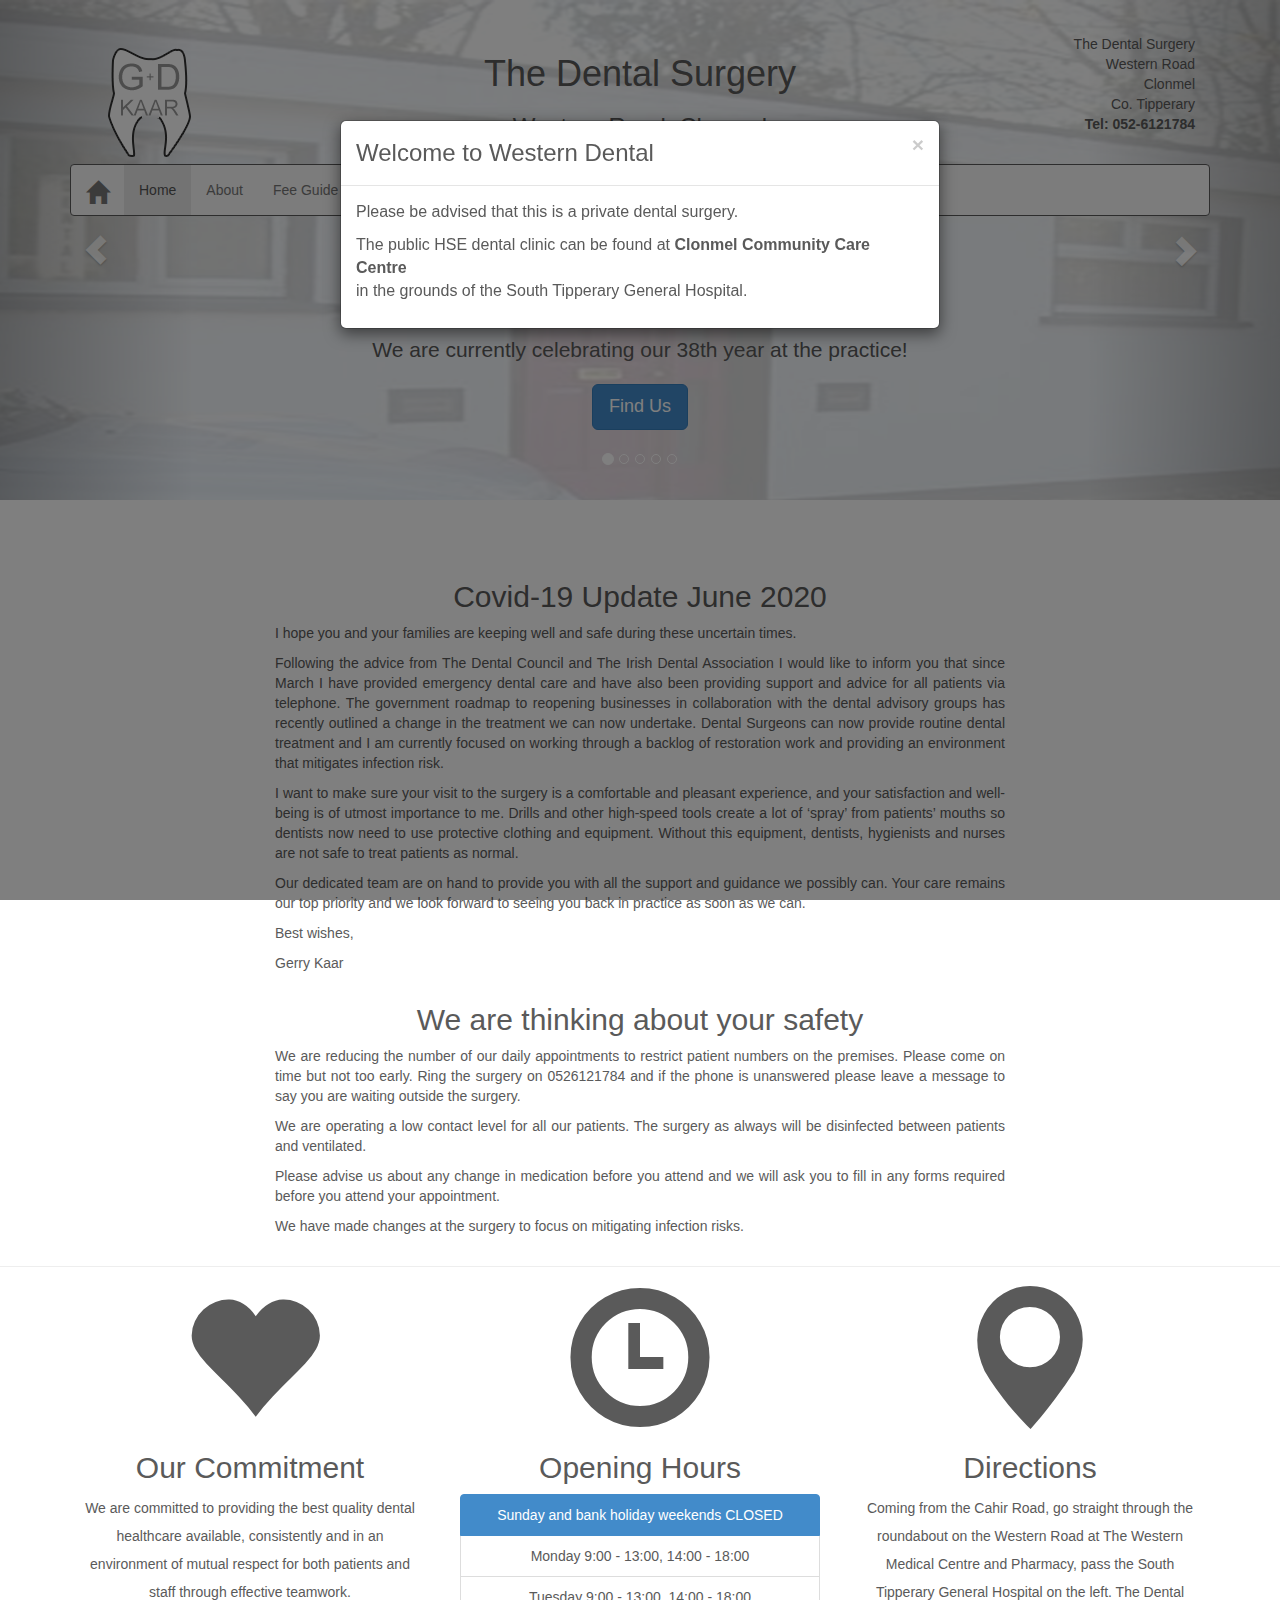
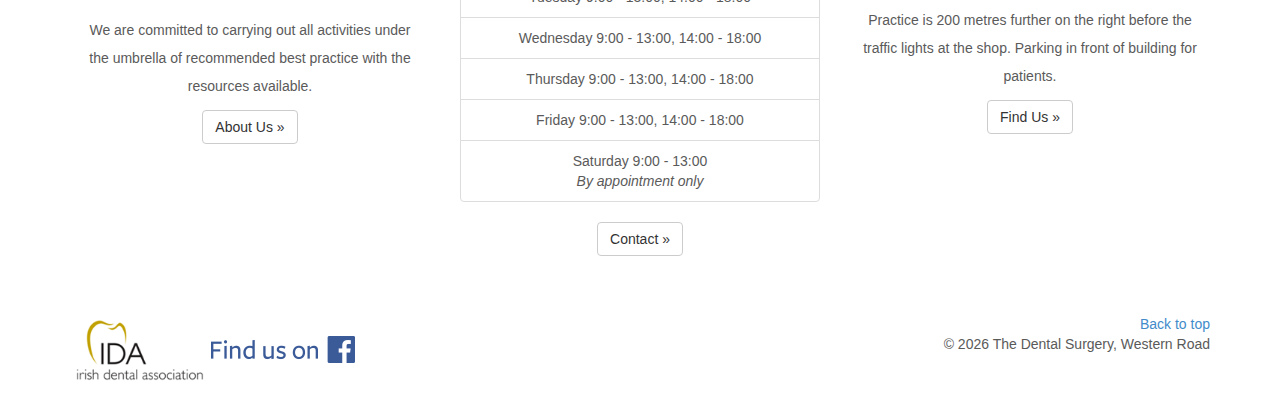
==== index.html @ f0abaebe "Update banner on home page" ====
﻿<!DOCTYPE html>
<html lang="en">
<head>
    <meta charset="utf-8">
    <meta http-equiv="X-UA-Compatible" content="IE=edge">
    <meta name="viewport" content="width=device-width, initial-scale=1">
    <meta name="description" content="Dental Care, Clonmel, Co. Tipperary, specialise in a wide range of dental treatment including implants, teeth bleaching, crown / bridge &amp; venner work.">
    <meta name="author" content="The Dental Surgery">
    <title>Gerry Kaar - Dental Surgeon and Associates | Home</title>
    <link rel="icon" type="image/favicon" href="images/favicon.ico" />
    <!-- Bootstrap core CSS -->
    <link href="css/bootstrap.min.css" rel="stylesheet">
    <!-- HTML5 shim and Respond.js IE8 support of HTML5 elements and media queries -->
    <!--[if lt IE 9]>
      <script src="https://oss.maxcdn.com/html5shiv/3.7.2/html5shiv.min.js"></script>
      <script src="https://oss.maxcdn.com/respond/1.4.2/respond.min.js"></script>
    <![endif]-->
    <!-- Custom styles for this template -->
    <link href="css/carousel-base.css" rel="stylesheet">
    <link href="css/dentistkaarstyle.css" rel="stylesheet">
</head>
<body>
    <div class="navbar-wrapper">
        <div class="container header">
            <div class="row">
                <div id="header-logo" class="col-md-3">
                    <img src="images/logo.png" />
                </div>
                <div id="header-title" class="col-md-6 text-center">
                    <h1>The Dental Surgery</h1>
                    <h3>Western Road, Clonmel</h3>
                </div>
                <div id="header-address" class="col-md-3 text-right">
                    The Dental Surgery<br />
                    Western Road<br />
                    Clonmel<br />
                    Co. Tipperary<br />
                    <b>Tel: 052-6121784</b>
                </div>
            </div>
            <div class="navbar navbar-default" role="navigation">
                <div id="index-nav" class="container">
                    <div class="navbar-header">
                        <button type="button" class="navbar-toggle" data-toggle="collapse" data-target=".navbar-collapse">
                            <span class="sr-only">Toggle navigation</span>
                            <span class="icon-bar"></span>
                            <span class="icon-bar"></span>
                            <span class="icon-bar"></span>
                        </button>
                        <a class="navbar-brand" href="#"><span class="glyphicon glyphicon-home home-icon"></span></a>
                    </div>
                    <div class="navbar-collapse collapse">
                        <ul class="nav navbar-nav">
                            <li class="active"><a href="index.html">Home</a></li>
                            <li><a href="about.html">About</a></li>
                            <li><a href="feeguide.html">Fee Guide</a></li>
                            <li><a href="privatefees.html">Private Fees</a></li>
                            <li><a href="gms.html">GMS Medical Cards</a></li>
                            <li><a href="findus.html">How To Find Us</a></li>
                            <li><a href="contact.html">Contact</a></li>
                            <li><a href="faq.html">F.A.Q.</a></li>
                        </ul>
                    </div>
                </div>
            </div>
        </div>
    </div>
    <div id="myCarousel" class="carousel slide" data-ride="carousel">
        <!-- Indicators -->
        <ol class="carousel-indicators">
            <li data-target="#myCarousel" data-slide-to="0" class="active"></li>
            <li data-target="#myCarousel" data-slide-to="1"></li>
            <li data-target="#myCarousel" data-slide-to="2"></li>
            <li data-target="#myCarousel" data-slide-to="3"></li>
            <li data-target="#myCarousel" data-slide-to="4"></li>
        </ol>
        <div class="carousel-inner">
            <div class="item active">
                <img src="images/practice.png" alt="Dental Pracice">
                <div class="container">
                    <div class="carousel-caption">
                        <h1>Welcome to the Dental Surgery</h1>
                        <p>We are currently celebrating our <span id="celebrating">28th</span> year at the practice!</p>
                        <p><a class="btn btn-lg btn-primary" href="findus.html" role="button">Find Us</a></p>
                    </div>
                </div>
            </div>
            <div class="item">
                <img src="images/practice.png" alt="Dental Pracice">
                <div class="container">
                    <div class="carousel-caption">
                        <h1>We are delighted to welcome<br />Dr. Connor Slattery to the surgery</h1>
                        <br />
                        <p><a class="btn btn-lg btn-primary" href="about.html" role="button">Find Out More</a></p>
                    </div>
                </div>
            </div>            
            <div class="item">
                <img src="images/practice.png" alt="Dental Pracice">
                <div class="container">
                    <div class="carousel-caption">
                        <img src="images/ida-logo-2017.png" width="150" height="150" title="Irish Dental Association Member" />
                        <br /><br />
                        <p>Irish Dental Association Member</p>                        
                    </div>                    
                </div>
            </div>
            <div class="item">
                <img src="images/practice.png" alt="Dental Pracice">
                <div class="container">
                    <div class="carousel-caption">
                        <h1>Mouth Cancer Awareness Day</h1>
                        <p>We are participating in the Mouth Cancer Awareness Day in September.</p>
                        <p><a class="btn btn-lg btn-primary" href="oralcancerawareness.html" role="button">Find Out More</a></p>
                    </div>
                </div>
            </div>            
            <div class="item">
                <img src="images/practice.png" alt="Dental Pracice">
                <div class="container">
                    <div class="carousel-caption">                        
                        <h1>New! Clinical Denture Service</h1>
                        <p>Our new clinical dental technician is available for all your denture needs every<br />Friday from 10am - 1pm</p>
                        <br /><br />
                    </div>
                </div>
            </div>
        </div>
        <a class="left carousel-control" href="#myCarousel" role="button" data-slide="prev"><span class="glyphicon glyphicon-chevron-left"></span></a>
        <a class="right carousel-control" href="#myCarousel" role="button" data-slide="next"><span class="glyphicon glyphicon-chevron-right"></span></a>
    </div><!-- /.carousel -->
    <div class="container">
        <div class="col-lg-8 col-lg-offset-2 text-justify">
            <h2 class="text-center">Covid-19 Update June 2020</h2>
            <p>I hope you and your families are keeping well and safe during these uncertain times.</p>
            <p>Following the advice from The Dental Council and The Irish Dental Association I
                would like to inform you that since March I have provided emergency dental
                care and have also been providing support and advice for all patients via
                telephone. The government roadmap to reopening businesses in collaboration
                with the dental advisory groups has recently outlined a change in the
                treatment we can now undertake. Dental Surgeons can now provide routine
                dental treatment and I am currently focused on working through a backlog of
                restoration work and providing an environment that mitigates infection risk.</p>
            <p>I want to make sure your visit to the surgery is a comfortable and pleasant
                experience, and your satisfaction and well-being is of utmost importance to
                me. Drills and other high-speed tools create a lot of ‘spray’ from patients’
                mouths so dentists now need to use protective clothing and equipment.
                Without this equipment, dentists, hygienists and nurses are not safe to treat
                patients as normal.</p>
            <p>Our dedicated team are on hand to provide you with all the support and
                guidance we possibly can. Your care remains our top priority and we look
                forward to seeing you back in practice as soon as we can.</p>
            <p>Best wishes,</p>
            <p>Gerry Kaar</p>
        </div>
        <div class="col-lg-8 col-lg-offset-2 text-justify">
            <h2 class="text-center">We are thinking about your safety</h2>
            <p>We are reducing the number of our daily appointments to restrict patient
                numbers on the premises. Please come on time but not too early. Ring the
                surgery on 0526121784 and if the phone is unanswered please leave a
                message to say you are waiting outside the surgery.</p>
            <p>We are operating a low contact level for all our patients. The surgery as always
                will be disinfected between patients and ventilated.</p>
            <p>Please advise us about any change in medication before you attend and we will
                ask you to fill in any forms required before you attend your appointment.</p>
            <p>We have made changes at the surgery to focus on mitigating infection risks.</p>
        </div>
    </div>
    <hr />
    <div class="container marketing">
        <div class="row">
            <div class="col-lg-4">
                <span style="font-size: 10em" class="glyphicon glyphicon-heart"></span>
                <h2>Our Commitment</h2>
                <p class="sub-heading-text">We are committed to providing the best quality dental healthcare available, consistently and in an environment of mutual respect for both patients and staff through effective teamwork.</p>
                <p class="sub-heading-text">We are committed to carrying out all activities under the umbrella of recommended best practice with the resources available.</p>
                <p><a class="btn btn-default" href="about.html" role="button">About Us &raquo;</a></p>
            </div>
            <div class="col-lg-4">
                <span style="font-size: 10em" class="glyphicon glyphicon-time"></span>
                <h2>Opening Hours</h2>
                <ul class="list-group" id="OpeningDays">
                    <li class="list-group-item"><span class="opening-day">Sunday and bank holiday weekends</span> CLOSED</li>
                    <li class="list-group-item"><span class="opening-day">Monday</span> 9:00 - 13:00, 14:00 - 18:00</li>
                    <li class="list-group-item"><span class="opening-day">Tuesday</span> 9:00 - 13:00, 14:00 - 18:00</li>
                    <li class="list-group-item"><span class="opening-day">Wednesday</span> 9:00 - 13:00, 14:00 - 18:00</li>
                    <li class="list-group-item"><span class="opening-day">Thursday</span> 9:00 - 13:00, 14:00 - 18:00</li>
                    <li class="list-group-item"><span class="opening-day">Friday</span> 9:00 - 13:00, 14:00 - 18:00</li>
                    <li class="list-group-item"><span class="opening-day">Saturday</span> 9:00 - 13:00<br /><i>By appointment only</i></li>
                </ul>
                <p><a class="btn btn-default" href="contact.html" role="button">Contact &raquo;</a></p>
            </div>
            <div class="col-lg-4">
                <span style="font-size: 10em" class="glyphicon glyphicon-map-marker"></span>
                <h2>Directions</h2>
                <p class="sub-heading-text">Coming from the Cahir Road, go straight through the roundabout on the Western Road at The Western Medical Centre and Pharmacy, pass the South Tipperary General Hospital on the left. The Dental Practice is 200 metres further on the right before the traffic lights at the shop. Parking in front of building for patients.</p>
                <p><a class="btn btn-default" href="findus.html" role="button">Find Us &raquo;</a></p>
            </div>
        </div>
        <footer>
            <p class="pull-right text-right">
                <a href="#">Back to top</a>
                <br />
                &copy; <span class="this-year">2014</span> The Dental Surgery, Western Road
            </p>
            <a href="http://www.dentist.ie" title="Irish Dental Association" target="_blank">
                <img src="images/ida-logo.png" width="137" height="70" title="IDA logo" />
            </a>
            <a href="https://facebook.com/169884199694878" title="Find us on Facebook" target="_blank">
                <img src="images/FB-FindUsonFacebook-online-144.png" width="144" height="27" title="Find us on Facebook" />
            </a>
        </footer>
    </div>
    <!-- Modal -->
    <div class="modal fade" id="NotificationModal" tabindex="-1" role="dialog">
        <div class="modal-dialog" role="document">
            <div class="modal-content">
                <div class="modal-header">
                <button type="button" class="close" data-dismiss="modal" aria-label="Close"><span aria-hidden="true">&times;</span></button>
                <h3 class="modal-title">Welcome to Western Dental</h3>
                </div>
                <div class="modal-body">
                    <p>Please be advised that this is a private dental surgery.</p>
                    <p>The public HSE dental clinic can be found at <strong>Clonmel Community Care Centre</strong><br />in the grounds of the South Tipperary General Hospital.</p>
                </div>
            </div>
        </div>
    </div>
    <script src="https://ajax.googleapis.com/ajax/libs/jquery/1.11.1/jquery.min.js"></script>
    <script src="js/bootstrap.min.js"></script>
    <script src="js/cookie.js"></script>
    <script type="text/javascript">
        $(function () {
            //highlight today in opening hours
            var day = new Date().getDay() + 1;
            $("#OpeningDays li:nth-child(" + day + ")").addClass("active");

            var openingYear = 1988;
            var yearsOpen = new Date().getFullYear() - openingYear;
            var celebrating = yearsOpen.toString().split("");
            var suffix = "";

            switch (celebrating[1]) {
                case "1":
                    suffix = "st";
                    break;
                case "2":
                    suffix = "nd";
                    break;
                case "3":
                    suffix = "rd";
                    break;
                default:
                    suffix = "th";
            }

            $("#celebrating").html(yearsOpen + suffix);
            $(".this-year").html(new Date().getFullYear());

            // show the notification pop-up if this is the first time on the website.
            if(typeof Cookies.get('notification') == 'undefined') {
                $("#NotificationModal").modal();                
                Cookies.set('notification', 1, { expires: 365 });
            }            
        });
    </script>
    <script type="text/javascript">
        (function (i, s, o, g, r, a, m) {
            i['GoogleAnalyticsObject'] = r; i[r] = i[r] || function () {
                (i[r].q = i[r].q || []).push(arguments)
            }, i[r].l = 1 * new Date(); a = s.createElement(o),
            m = s.getElementsByTagName(o)[0]; a.async = 1; a.src = g; m.parentNode.insertBefore(a, m)
        })(window, document, 'script', '//www.google-analytics.com/analytics.js', 'ga');

        ga('create', 'UA-18019923-1', 'auto');
        ga('send', 'pageview');
    </script>
</body>
</html>
---- css/carousel-base.css ----
/* GLOBAL STYLES
-------------------------------------------------- */
/* Padding below the footer and lighter body text */

body {
  padding-bottom: 40px;
  color: #5a5a5a;
}

/* CUSTOMIZE THE NAVBAR
-------------------------------------------------- */

/* Special class on .container surrounding .navbar, used for positioning it into place. */
.navbar-wrapper {
  position: absolute;
  top: 0;
  right: 0;
  left: 0;
  z-index: 20;
}

/* Flip around the padding for proper display in narrow viewports */
.navbar-wrapper > .container {
  padding-right: 0;
  padding-left: 0;
}
.navbar-wrapper .navbar {
  padding-right: 15px;
  padding-left: 15px;
}
.navbar-wrapper .navbar .container {
  width: auto;
}

/* CUSTOMIZE THE CAROUSEL
-------------------------------------------------- */

/* Carousel base class */
.carousel {
  height: 500px;
  margin-bottom: 60px;
}
/* Since positioning the image, we need to help out the caption */
.carousel-caption {
  z-index: 10;
}

/* Declare heights because of positioning of img element */
.carousel .item {
  height: 500px;
  background-color: #fafafa;
}
.carousel-inner > .item > img {
  position: absolute;
  top: 0;
  left: 0;
  min-width: 100%;
  height: 500px;
}

/* MARKETING CONTENT
-------------------------------------------------- */

/* Center align the text within the three columns below the carousel */
.marketing .col-lg-4 {
  margin-bottom: 20px;
  text-align: center;
}
.marketing h2 {
  font-weight: normal;
}
.marketing .col-lg-4 p {
  margin-right: 10px;
  margin-left: 10px;
}

/* Featurettes
------------------------- */

.featurette-divider {
  margin: 80px 0; /* Space out the Bootstrap <hr> more */
}

/* Thin out the marketing headings */
.featurette-heading {
  font-weight: 300;
  line-height: 1;
  letter-spacing: -1px;
}

/* RESPONSIVE CSS
-------------------------------------------------- */

@media (min-width: 768px) {

  /* Navbar positioning foo */
  .navbar-wrapper {
    margin-top: 20px;
  }
  .navbar-wrapper .container {
    padding-right: 15px;
    padding-left: 15px;
  }
  .navbar-wrapper .navbar {
    padding-right: 0;
    padding-left: 0;
  }

  /* The navbar becomes detached from the top, so we round the corners */
  .navbar-wrapper .navbar {
    border-radius: 4px;
  }

  /* Bump up size of carousel content */
  .carousel-caption p {
    margin-bottom: 20px;
    font-size: 21px;
    line-height: 1.4;
  }

  .featurette-heading {
    font-size: 50px;
  }
}

@media (min-width: 992px) {
  .featurette-heading {
    margin-top: 120px;
  }
}
---- css/dentistkaarstyle.css ----
.navbar {
	border-color: #5a5a5a !important;
}

.container.header {
	margin-top: 1em;
}

.home-icon {
	font-size: 1.3em;
	padding-bottom: 0.5em;
}

.carousel-caption {
	color: #5a5a5a;
	text-shadow: none;
}

.nav a:hover {
	background-color: #428bca !important;
	color: #ffffff !important;
	border-color: #357ebd !important;
}

.sub-heading-text {
	line-height: 2em;
}

.opening-day {
	font-weight: normal;
}

h1.main-heading {
	border-bottom: 1px solid #428bca;
}

.main-container {
	min-height: 580px;
}

footer {
	margin-top: 2em;
	margin-bottom: -2em;
}

.table-striped > tbody > tr:nth-child(odd) > td,
.table-striped > tbody > tr:nth-child(odd) > th,
.panel-default .panel-heading,
.panel-footer ,
.well {
	background-color: #e3e3e3;
}

.table-hover > tbody > tr > td:hover,
.table-hover > tbody > tr > th:hover,
.table-hover > tbody > tr:hover > td,
.table-hover > tbody > tr:hover > th{
	background-color: #cccccc;
}

span.asterisk {
	color: red;
	font-weight: bold;
}

p.address {
	font-size: 1.8em;
	line-height: 1.5em;
}

p.directions {
	font-size: 1.2em;
	line-height: 1.4em;
}

.panel-default {
	border-color: #428bca !important;
}

#NotificationModal {
	top: 10%;
}
#NotificationModal .modal-body {
	font-size: 1.6rem;
}

/* RESPONSIVE CSS
-------------------------------------------------- */
@media(max-width:767px){
	.title h1 {
		color: green !important;
	}
	
 	.container.header div{
		display: auto;
	}
	
	#header-logo img{
		display: none;
	}
	
	#header-title {
		margin: 0 auto;
	}
	
	#header-address {
		display: none;
	}
}
@media(min-width:768px){
	.title h1 {
		color: blue !important;
	}
	
	.container.header div{
		display: inline-block;
		margin: 0 auto;
	}
	
	#index-nav {
		width: 750px;
	}
	
	#header-logo img{
		display: table-cell;
		vertical-align: top;
	}
	
	.navbar-nav li a{ 
		padding-left: 8px;
		padding-right: 8px;
	}
}
@media(min-width:992px){
	.container.header div{
		display: block;
	}
	
	#header-logo img{
		display: inline-block;
	}
	
	.navbar-nav li a{ 
		padding-left: 15px;
		padding-right: 15px;
	}
	
	#index-nav {
		width: auto;
	}
}
@media(min-width:1200px){
	/*  */
}
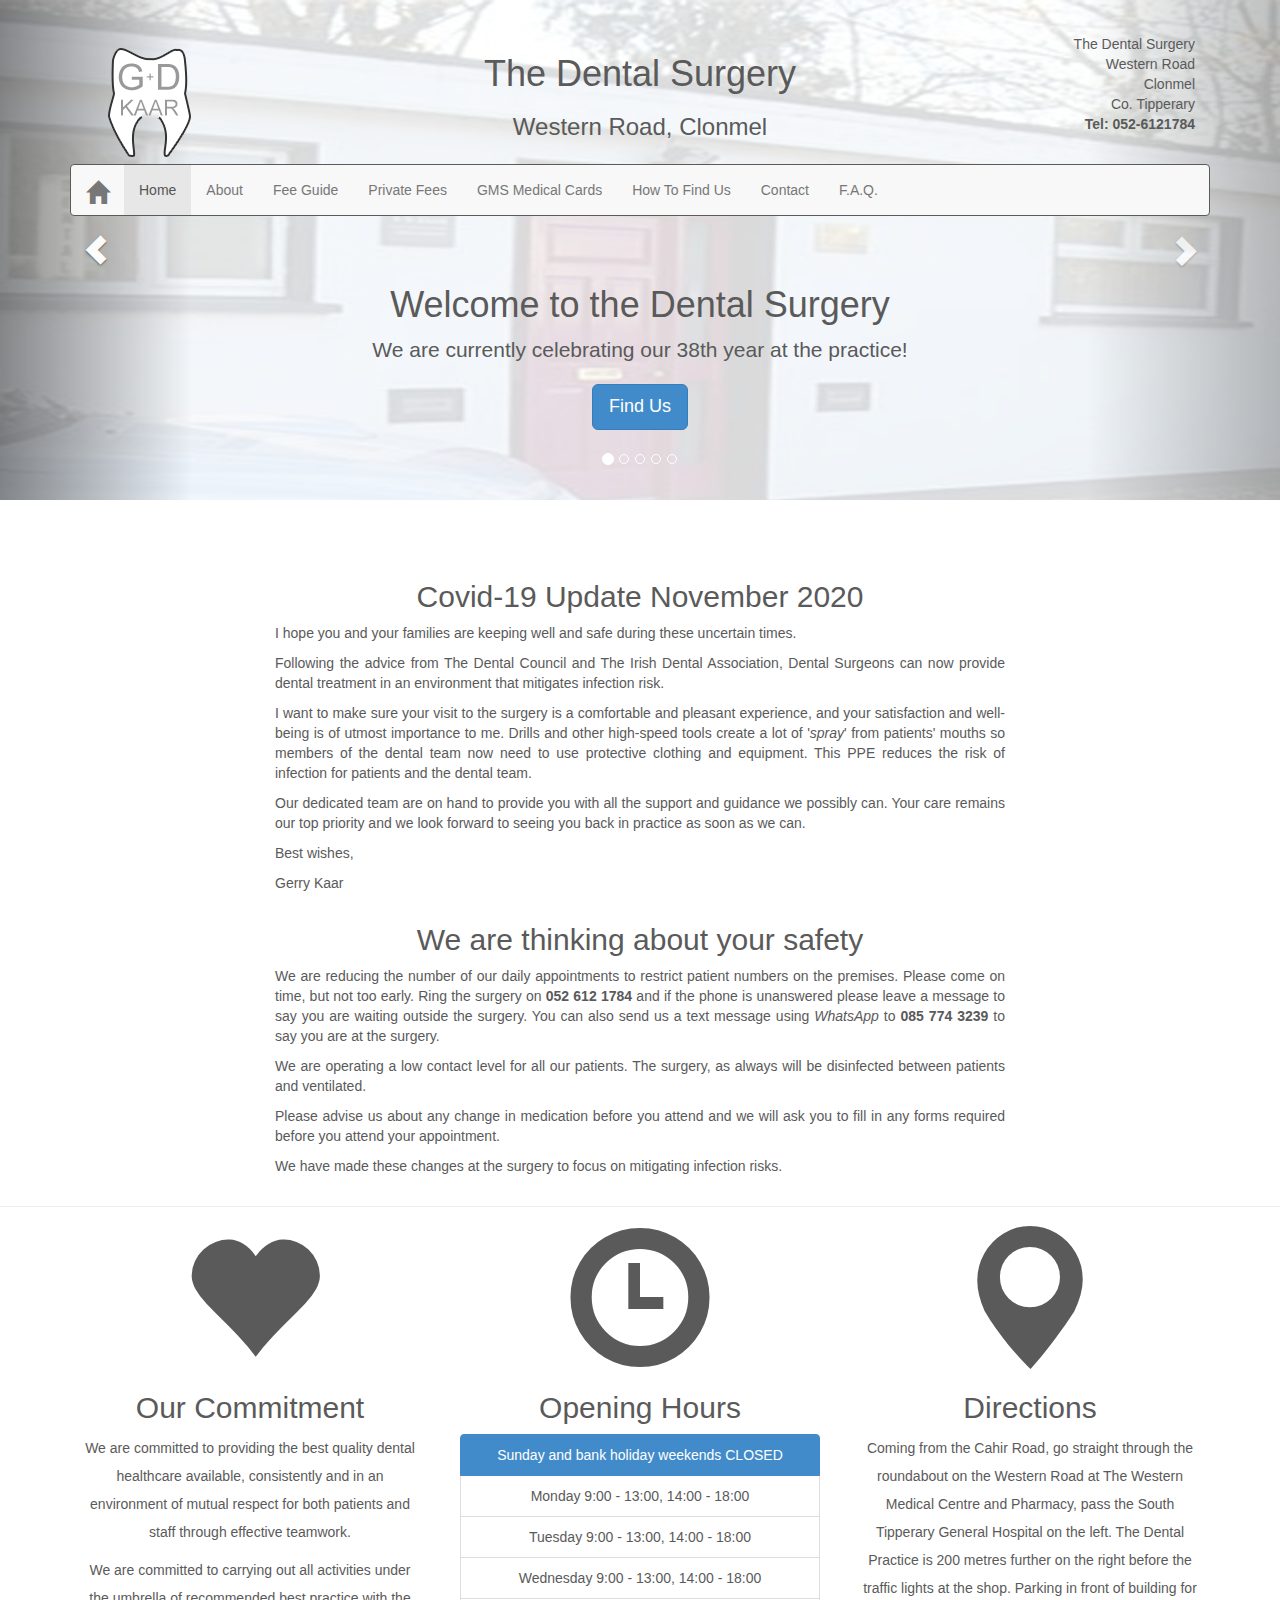
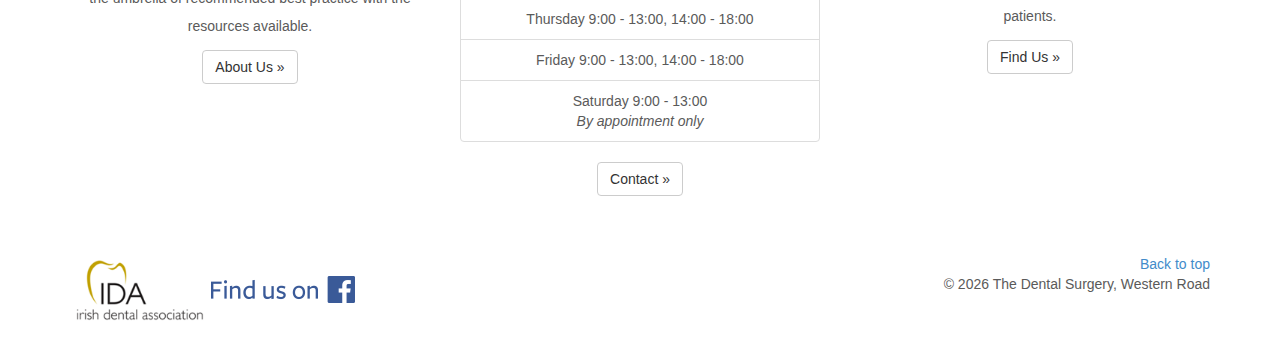
==== commit 4407a097: "Update covid guidelines" ====
--- a/index.html
+++ b/index.html
@@ -1,10 +1,12 @@
 ﻿<!DOCTYPE html>
 <html lang="en">
+
 <head>
     <meta charset="utf-8">
     <meta http-equiv="X-UA-Compatible" content="IE=edge">
     <meta name="viewport" content="width=device-width, initial-scale=1">
-    <meta name="description" content="Dental Care, Clonmel, Co. Tipperary, specialise in a wide range of dental treatment including implants, teeth bleaching, crown / bridge &amp; venner work.">
+    <meta name="description"
+        content="Dental Care, Clonmel, Co. Tipperary, specialise in a wide range of dental treatment including implants, teeth bleaching, crown / bridge &amp; venner work.">
     <meta name="author" content="The Dental Surgery">
     <title>Gerry Kaar - Dental Surgeon and Associates | Home</title>
     <link rel="icon" type="image/favicon" href="images/favicon.ico" />
@@ -19,6 +21,7 @@
     <link href="css/carousel-base.css" rel="stylesheet">
     <link href="css/dentistkaarstyle.css" rel="stylesheet">
 </head>
+
 <body>
     <div class="navbar-wrapper">
         <div class="container header">
@@ -41,7 +44,8 @@
             <div class="navbar navbar-default" role="navigation">
                 <div id="index-nav" class="container">
                     <div class="navbar-header">
-                        <button type="button" class="navbar-toggle" data-toggle="collapse" data-target=".navbar-collapse">
+                        <button type="button" class="navbar-toggle" data-toggle="collapse"
+                            data-target=".navbar-collapse">
                             <span class="sr-only">Toggle navigation</span>
                             <span class="icon-bar"></span>
                             <span class="icon-bar"></span>
@@ -94,15 +98,16 @@
                         <p><a class="btn btn-lg btn-primary" href="about.html" role="button">Find Out More</a></p>
                     </div>
                 </div>
-            </div>            
+            </div>
             <div class="item">
                 <img src="images/practice.png" alt="Dental Pracice">
                 <div class="container">
                     <div class="carousel-caption">
-                        <img src="images/ida-logo-2017.png" width="150" height="150" title="Irish Dental Association Member" />
+                        <img src="images/ida-logo-2017.png" width="150" height="150"
+                            title="Irish Dental Association Member" />
                         <br /><br />
-                        <p>Irish Dental Association Member</p>                        
-                    </div>                    
+                        <p>Irish Dental Association Member</p>
+                    </div>
                 </div>
             </div>
             <div class="item">
@@ -111,59 +116,60 @@
                     <div class="carousel-caption">
                         <h1>Mouth Cancer Awareness Day</h1>
                         <p>We are participating in the Mouth Cancer Awareness Day in September.</p>
-                        <p><a class="btn btn-lg btn-primary" href="oralcancerawareness.html" role="button">Find Out More</a></p>
-                    </div>
-                </div>
-            </div>            
+                        <p><a class="btn btn-lg btn-primary" href="oralcancerawareness.html" role="button">Find Out
+                                More</a></p>
+                    </div>
+                </div>
+            </div>
             <div class="item">
                 <img src="images/practice.png" alt="Dental Pracice">
                 <div class="container">
-                    <div class="carousel-caption">                        
+                    <div class="carousel-caption">
                         <h1>New! Clinical Denture Service</h1>
-                        <p>Our new clinical dental technician is available for all your denture needs every<br />Friday from 10am - 1pm</p>
+                        <p>Our new clinical dental technician is available for all your denture needs every<br />Friday
+                            from 10am - 1pm</p>
                         <br /><br />
                     </div>
                 </div>
             </div>
         </div>
-        <a class="left carousel-control" href="#myCarousel" role="button" data-slide="prev"><span class="glyphicon glyphicon-chevron-left"></span></a>
-        <a class="right carousel-control" href="#myCarousel" role="button" data-slide="next"><span class="glyphicon glyphicon-chevron-right"></span></a>
+        <a class="left carousel-control" href="#myCarousel" role="button" data-slide="prev"><span
+                class="glyphicon glyphicon-chevron-left"></span></a>
+        <a class="right carousel-control" href="#myCarousel" role="button" data-slide="next"><span
+                class="glyphicon glyphicon-chevron-right"></span></a>
     </div><!-- /.carousel -->
     <div class="container">
         <div class="col-lg-8 col-lg-offset-2 text-justify">
-            <h2 class="text-center">Covid-19 Update June 2020</h2>
+            <h2 class="text-center">Covid-19 Update November 2020</h2>
             <p>I hope you and your families are keeping well and safe during these uncertain times.</p>
-            <p>Following the advice from The Dental Council and The Irish Dental Association I
-                would like to inform you that since March I have provided emergency dental
-                care and have also been providing support and advice for all patients via
-                telephone. The government roadmap to reopening businesses in collaboration
-                with the dental advisory groups has recently outlined a change in the
-                treatment we can now undertake. Dental Surgeons can now provide routine
-                dental treatment and I am currently focused on working through a backlog of
-                restoration work and providing an environment that mitigates infection risk.</p>
-            <p>I want to make sure your visit to the surgery is a comfortable and pleasant
-                experience, and your satisfaction and well-being is of utmost importance to
-                me. Drills and other high-speed tools create a lot of ‘spray’ from patients’
-                mouths so dentists now need to use protective clothing and equipment.
-                Without this equipment, dentists, hygienists and nurses are not safe to treat
-                patients as normal.</p>
-            <p>Our dedicated team are on hand to provide you with all the support and
-                guidance we possibly can. Your care remains our top priority and we look
-                forward to seeing you back in practice as soon as we can.</p>
+            <p>Following the advice from The Dental Council and The Irish Dental Association, Dental Surgeons can now
+                provide dental treatment in an environment that mitigates infection risk.</p>
+            <p>I want to make sure your visit to the surgery is a comfortable and pleasant experience, and your
+                satisfaction and well-being is of utmost importance to me. Drills and other high-speed tools create a
+                lot of '<i>spray</i>' from patients' mouths so members of the dental team now need to use protective clothing
+                and equipment. This PPE reduces the risk of infection for patients and the dental team.
+            </p>
+            <p>Our dedicated team are on hand to provide you with all the support and guidance we possibly can. Your
+                care remains our top priority and we look forward to seeing you back in practice as soon as we can.
+            </p>
             <p>Best wishes,</p>
             <p>Gerry Kaar</p>
         </div>
         <div class="col-lg-8 col-lg-offset-2 text-justify">
             <h2 class="text-center">We are thinking about your safety</h2>
-            <p>We are reducing the number of our daily appointments to restrict patient
-                numbers on the premises. Please come on time but not too early. Ring the
-                surgery on 0526121784 and if the phone is unanswered please leave a
-                message to say you are waiting outside the surgery.</p>
-            <p>We are operating a low contact level for all our patients. The surgery as always
-                will be disinfected between patients and ventilated.</p>
-            <p>Please advise us about any change in medication before you attend and we will
-                ask you to fill in any forms required before you attend your appointment.</p>
-            <p>We have made changes at the surgery to focus on mitigating infection risks.</p>
+            <p>We are reducing the number of our daily appointments to restrict patient numbers on the premises. Please
+                come on time, but not too early. Ring the surgery on <b>052 612 1784</b> and if the phone is unanswered please
+                leave a message to say you are waiting outside the surgery. You can also send us a text message using <i>WhatsApp</i>
+                to <b>085 774 3239</b> to say you are at the surgery.
+            </p>
+            <p>We are operating a low contact level for all our patients. The surgery, as always will be disinfected
+                between patients and ventilated.
+            </p>
+            <p>Please advise us about any change in medication before you attend and we will ask you to fill in any
+                forms required before you attend your appointment.
+            </p>
+            <p>We have made these changes at the surgery to focus on mitigating infection risks.
+            </p>
         </div>
     </div>
     <hr />
@@ -172,28 +178,39 @@
             <div class="col-lg-4">
                 <span style="font-size: 10em" class="glyphicon glyphicon-heart"></span>
                 <h2>Our Commitment</h2>
-                <p class="sub-heading-text">We are committed to providing the best quality dental healthcare available, consistently and in an environment of mutual respect for both patients and staff through effective teamwork.</p>
-                <p class="sub-heading-text">We are committed to carrying out all activities under the umbrella of recommended best practice with the resources available.</p>
+                <p class="sub-heading-text">We are committed to providing the best quality dental healthcare available,
+                    consistently and in an environment of mutual respect for both patients and staff through effective
+                    teamwork.</p>
+                <p class="sub-heading-text">We are committed to carrying out all activities under the umbrella of
+                    recommended best practice with the resources available.</p>
                 <p><a class="btn btn-default" href="about.html" role="button">About Us &raquo;</a></p>
             </div>
             <div class="col-lg-4">
                 <span style="font-size: 10em" class="glyphicon glyphicon-time"></span>
                 <h2>Opening Hours</h2>
                 <ul class="list-group" id="OpeningDays">
-                    <li class="list-group-item"><span class="opening-day">Sunday and bank holiday weekends</span> CLOSED</li>
+                    <li class="list-group-item"><span class="opening-day">Sunday and bank holiday weekends</span> CLOSED
+                    </li>
                     <li class="list-group-item"><span class="opening-day">Monday</span> 9:00 - 13:00, 14:00 - 18:00</li>
-                    <li class="list-group-item"><span class="opening-day">Tuesday</span> 9:00 - 13:00, 14:00 - 18:00</li>
-                    <li class="list-group-item"><span class="opening-day">Wednesday</span> 9:00 - 13:00, 14:00 - 18:00</li>
-                    <li class="list-group-item"><span class="opening-day">Thursday</span> 9:00 - 13:00, 14:00 - 18:00</li>
+                    <li class="list-group-item"><span class="opening-day">Tuesday</span> 9:00 - 13:00, 14:00 - 18:00
+                    </li>
+                    <li class="list-group-item"><span class="opening-day">Wednesday</span> 9:00 - 13:00, 14:00 - 18:00
+                    </li>
+                    <li class="list-group-item"><span class="opening-day">Thursday</span> 9:00 - 13:00, 14:00 - 18:00
+                    </li>
                     <li class="list-group-item"><span class="opening-day">Friday</span> 9:00 - 13:00, 14:00 - 18:00</li>
-                    <li class="list-group-item"><span class="opening-day">Saturday</span> 9:00 - 13:00<br /><i>By appointment only</i></li>
+                    <li class="list-group-item"><span class="opening-day">Saturday</span> 9:00 - 13:00<br /><i>By
+                            appointment only</i></li>
                 </ul>
                 <p><a class="btn btn-default" href="contact.html" role="button">Contact &raquo;</a></p>
             </div>
             <div class="col-lg-4">
                 <span style="font-size: 10em" class="glyphicon glyphicon-map-marker"></span>
                 <h2>Directions</h2>
-                <p class="sub-heading-text">Coming from the Cahir Road, go straight through the roundabout on the Western Road at The Western Medical Centre and Pharmacy, pass the South Tipperary General Hospital on the left. The Dental Practice is 200 metres further on the right before the traffic lights at the shop. Parking in front of building for patients.</p>
+                <p class="sub-heading-text">Coming from the Cahir Road, go straight through the roundabout on the
+                    Western Road at The Western Medical Centre and Pharmacy, pass the South Tipperary General Hospital
+                    on the left. The Dental Practice is 200 metres further on the right before the traffic lights at the
+                    shop. Parking in front of building for patients.</p>
                 <p><a class="btn btn-default" href="findus.html" role="button">Find Us &raquo;</a></p>
             </div>
         </div>
@@ -207,7 +224,8 @@
                 <img src="images/ida-logo.png" width="137" height="70" title="IDA logo" />
             </a>
             <a href="https://facebook.com/169884199694878" title="Find us on Facebook" target="_blank">
-                <img src="images/FB-FindUsonFacebook-online-144.png" width="144" height="27" title="Find us on Facebook" />
+                <img src="images/FB-FindUsonFacebook-online-144.png" width="144" height="27"
+                    title="Find us on Facebook" />
             </a>
         </footer>
     </div>
@@ -216,12 +234,14 @@
         <div class="modal-dialog" role="document">
             <div class="modal-content">
                 <div class="modal-header">
-                <button type="button" class="close" data-dismiss="modal" aria-label="Close"><span aria-hidden="true">&times;</span></button>
-                <h3 class="modal-title">Welcome to Western Dental</h3>
+                    <button type="button" class="close" data-dismiss="modal" aria-label="Close"><span
+                            aria-hidden="true">&times;</span></button>
+                    <h3 class="modal-title">Welcome to Western Dental</h3>
                 </div>
                 <div class="modal-body">
                     <p>Please be advised that this is a private dental surgery.</p>
-                    <p>The public HSE dental clinic can be found at <strong>Clonmel Community Care Centre</strong><br />in the grounds of the South Tipperary General Hospital.</p>
+                    <p>The public HSE dental clinic can be found at <strong>Clonmel Community Care
+                            Centre</strong><br />in the grounds of the South Tipperary General Hospital.</p>
                 </div>
             </div>
         </div>
@@ -258,10 +278,10 @@
             $(".this-year").html(new Date().getFullYear());
 
             // show the notification pop-up if this is the first time on the website.
-            if(typeof Cookies.get('notification') == 'undefined') {
-                $("#NotificationModal").modal();                
+            if (typeof Cookies.get('notification') == 'undefined') {
+                $("#NotificationModal").modal();
                 Cookies.set('notification', 1, { expires: 365 });
-            }            
+            }
         });
     </script>
     <script type="text/javascript">
@@ -269,11 +289,12 @@
             i['GoogleAnalyticsObject'] = r; i[r] = i[r] || function () {
                 (i[r].q = i[r].q || []).push(arguments)
             }, i[r].l = 1 * new Date(); a = s.createElement(o),
-            m = s.getElementsByTagName(o)[0]; a.async = 1; a.src = g; m.parentNode.insertBefore(a, m)
+                m = s.getElementsByTagName(o)[0]; a.async = 1; a.src = g; m.parentNode.insertBefore(a, m)
         })(window, document, 'script', '//www.google-analytics.com/analytics.js', 'ga');
 
         ga('create', 'UA-18019923-1', 'auto');
         ga('send', 'pageview');
     </script>
 </body>
+
 </html>
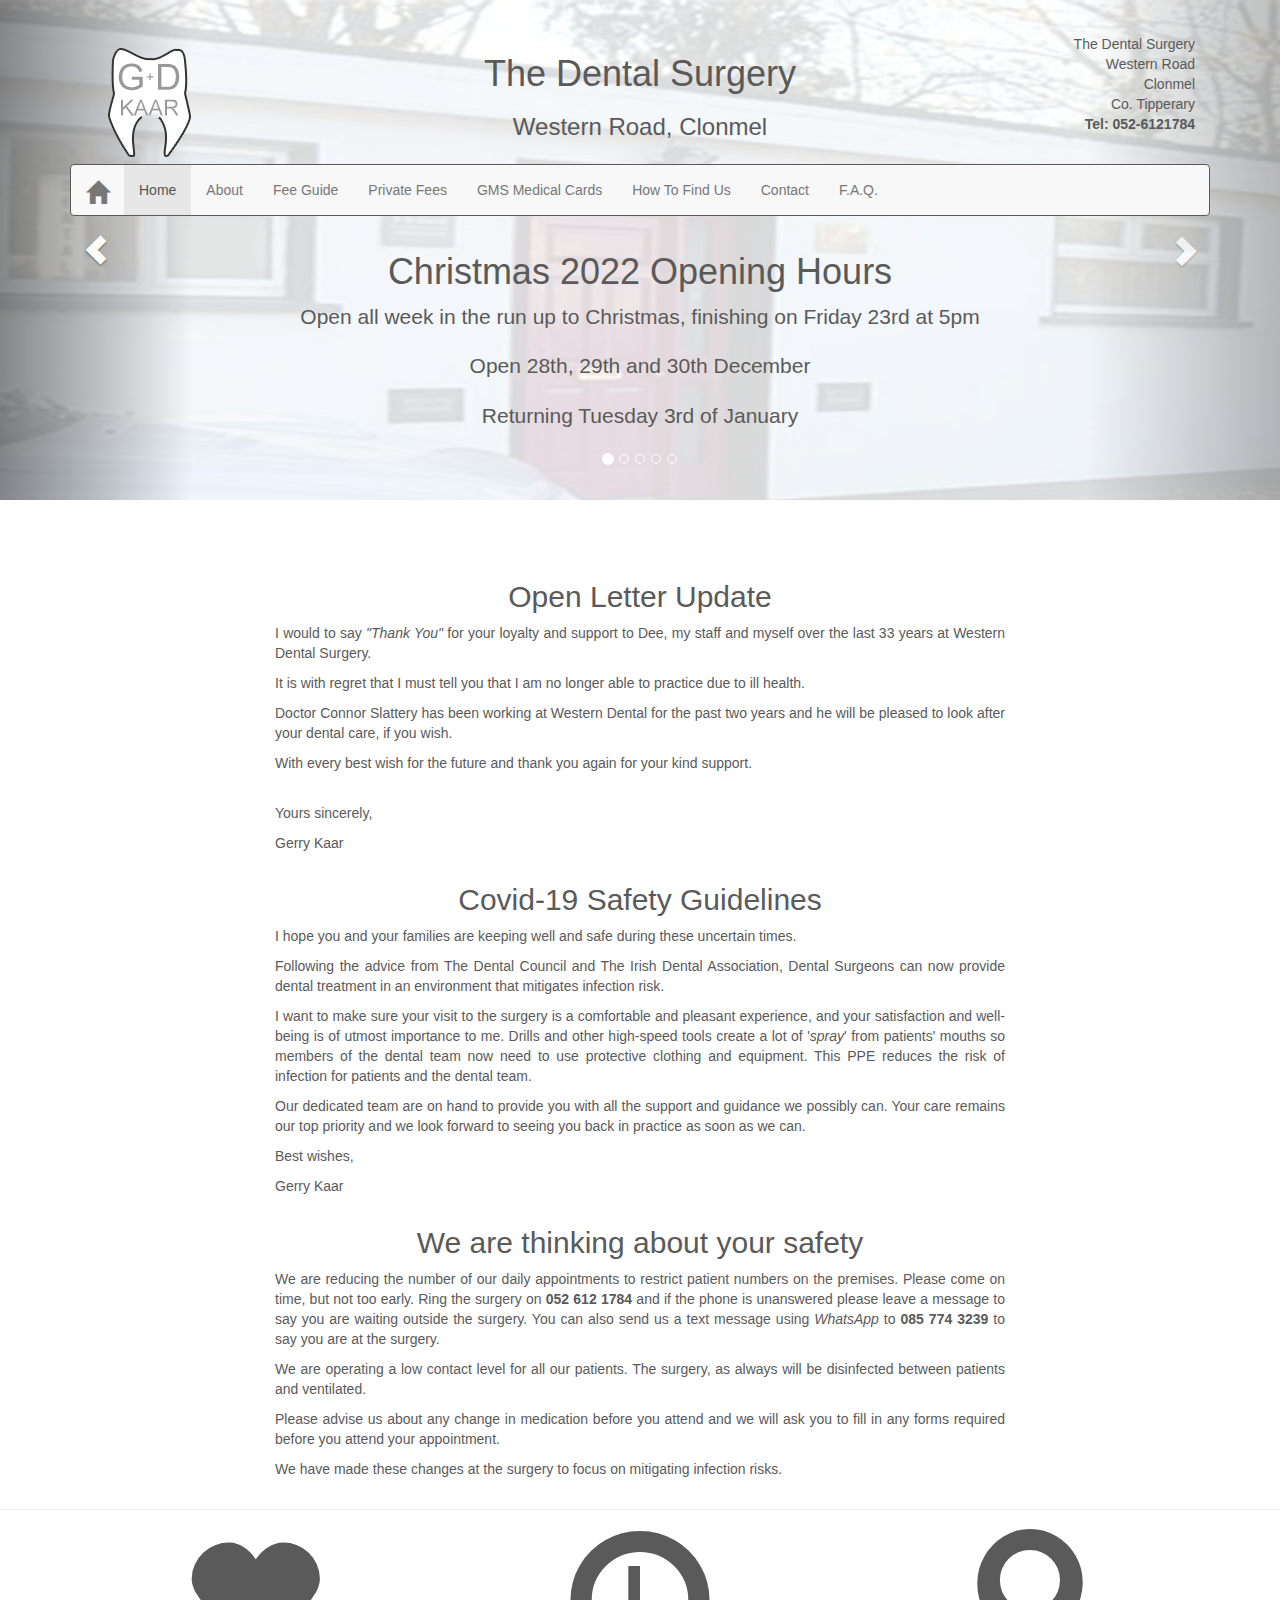
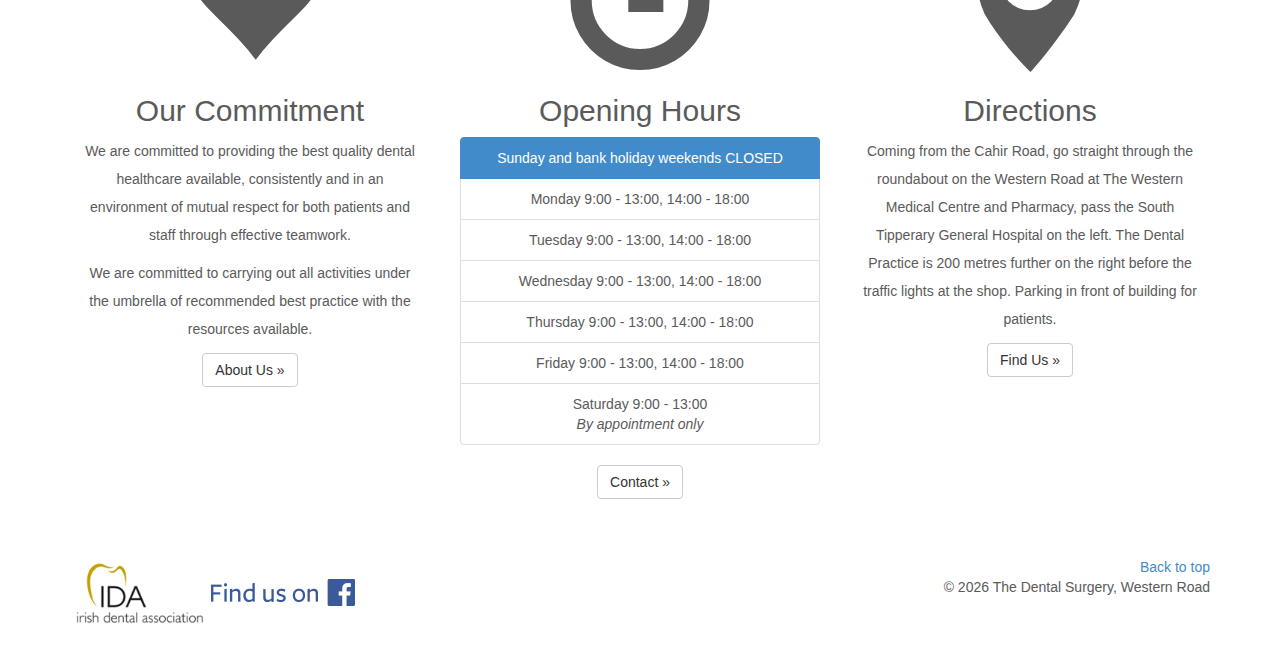
==== commit 1ab57e4a: "Christmas 2022 update" ====
--- a/index.html
+++ b/index.html
@@ -83,6 +83,17 @@
                 <img src="images/practice.png" alt="Dental Pracice">
                 <div class="container">
                     <div class="carousel-caption">
+                        <h1>Christmas 2022 Opening Hours</h1>
+                        <p>Open all week in the run up to Christmas, finishing on Friday 23rd at 5pm</p>
+                        <p>Open 28th, 29th and 30th December</p>
+                        <p>Returning Tuesday 3rd of January</p>
+                    </div>
+                </div>
+            </div>
+            <div class="item">
+                <img src="images/practice.png" alt="Dental Pracice">
+                <div class="container">
+                    <div class="carousel-caption">
                         <h1>Welcome to the Dental Surgery</h1>
                         <p>We are currently celebrating our <span id="celebrating">28th</span> year at the practice!</p>
                         <p><a class="btn btn-lg btn-primary" href="findus.html" role="button">Find Us</a></p>
@@ -118,17 +129,6 @@
                         <p>We are participating in the Mouth Cancer Awareness Day in September.</p>
                         <p><a class="btn btn-lg btn-primary" href="oralcancerawareness.html" role="button">Find Out
                                 More</a></p>
-                    </div>
-                </div>
-            </div>
-            <div class="item">
-                <img src="images/practice.png" alt="Dental Pracice">
-                <div class="container">
-                    <div class="carousel-caption">
-                        <h1>New! Clinical Denture Service</h1>
-                        <p>Our new clinical dental technician is available for all your denture needs every<br />Friday
-                            from 10am - 1pm</p>
-                        <br /><br />
                     </div>
                 </div>
             </div>
@@ -140,7 +140,17 @@
     </div><!-- /.carousel -->
     <div class="container">
         <div class="col-lg-8 col-lg-offset-2 text-justify">
-            <h2 class="text-center">Covid-19 Update November 2020</h2>
+            <h2 class="text-center">Open Letter Update</h2>
+            <p>I would to say <i>"Thank You"</i> for your loyalty and support to Dee, my staff and myself over the last 33 years at Western Dental Surgery.</p>
+            <p>It is with regret that I must tell you that I am no longer able to practice due to ill health.</p>
+            <p>Doctor Connor Slattery has been working at Western Dental for the past two years and he will be pleased to look after your dental care, if you wish.</p>
+            <p>With every best wish for the future and thank you again for your kind support.</p>
+            <br />
+            <p>Yours sincerely,</p>
+            <p>Gerry Kaar</p>
+        </div>
+        <div class="col-lg-8 col-lg-offset-2 text-justify">
+            <h2 class="text-center">Covid-19 Safety Guidelines</h2>
             <p>I hope you and your families are keeping well and safe during these uncertain times.</p>
             <p>Following the advice from The Dental Council and The Irish Dental Association, Dental Surgeons can now
                 provide dental treatment in an environment that mitigates infection risk.</p>
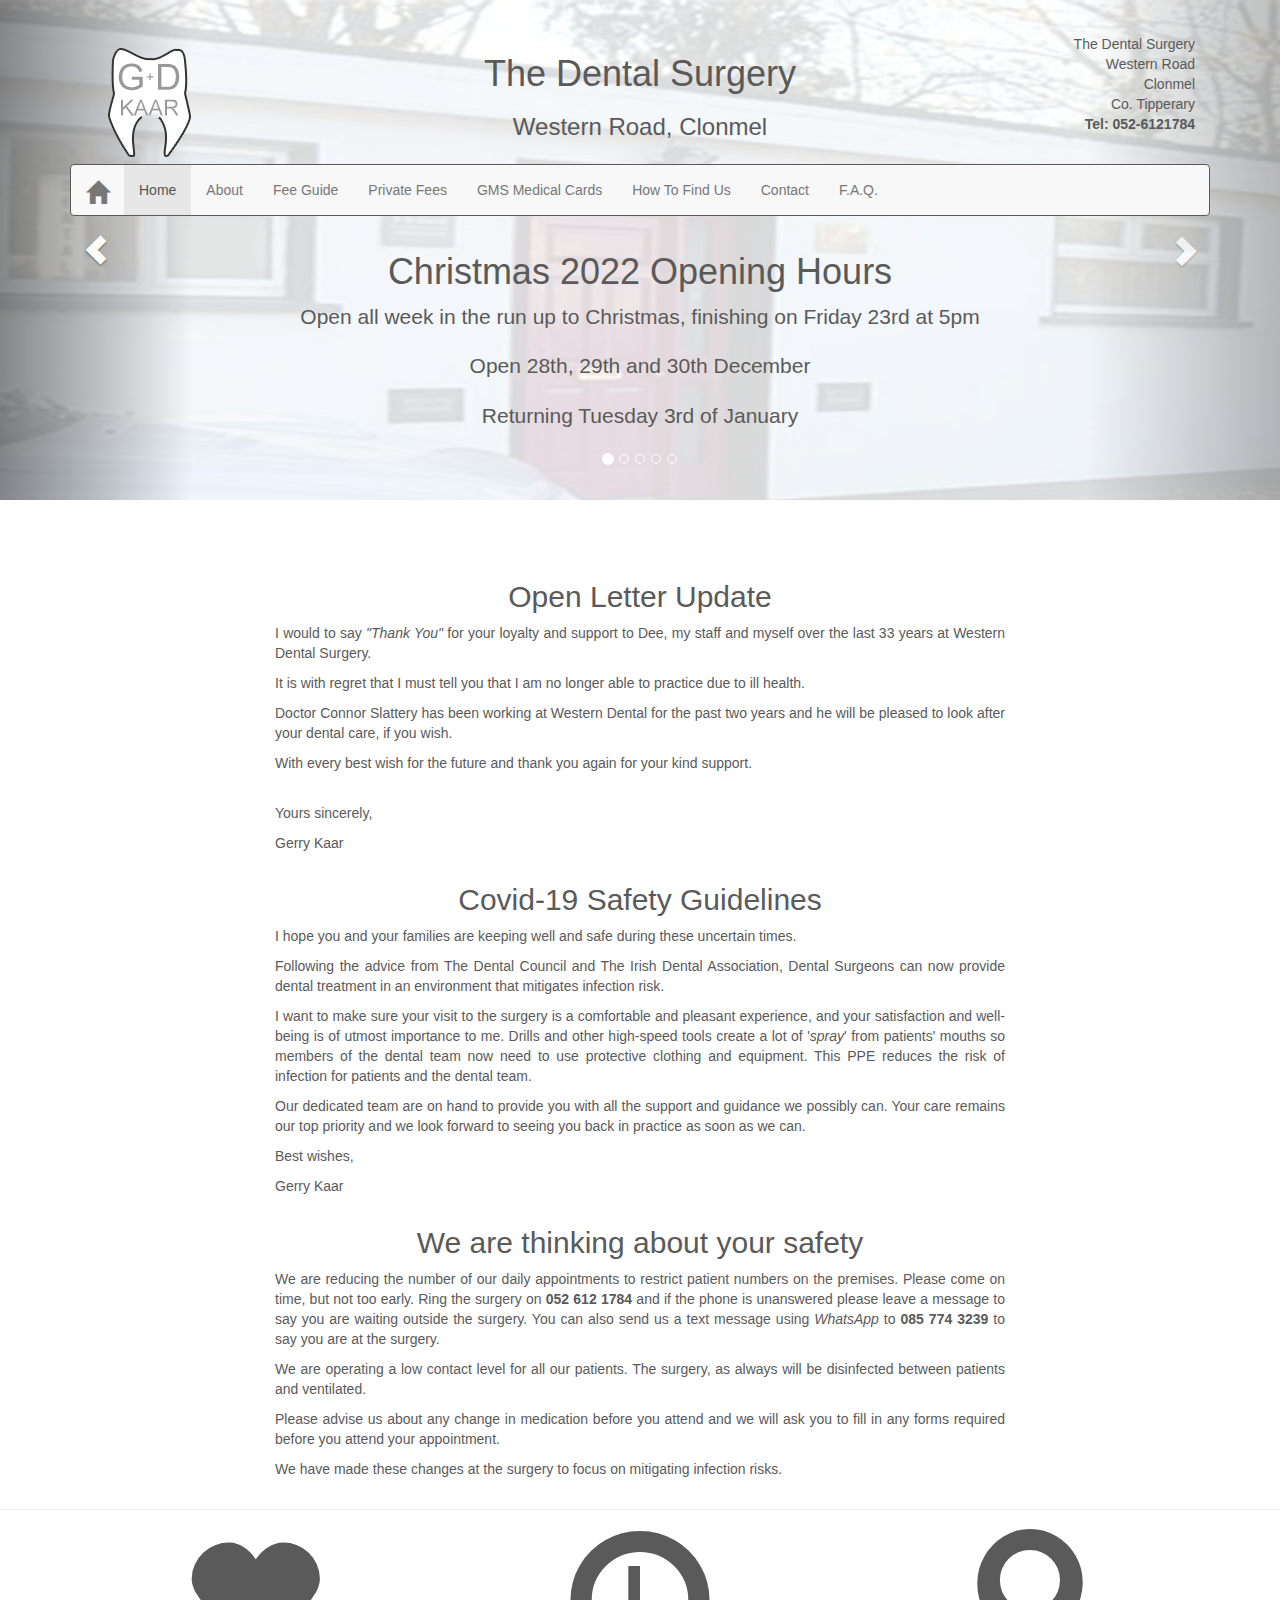
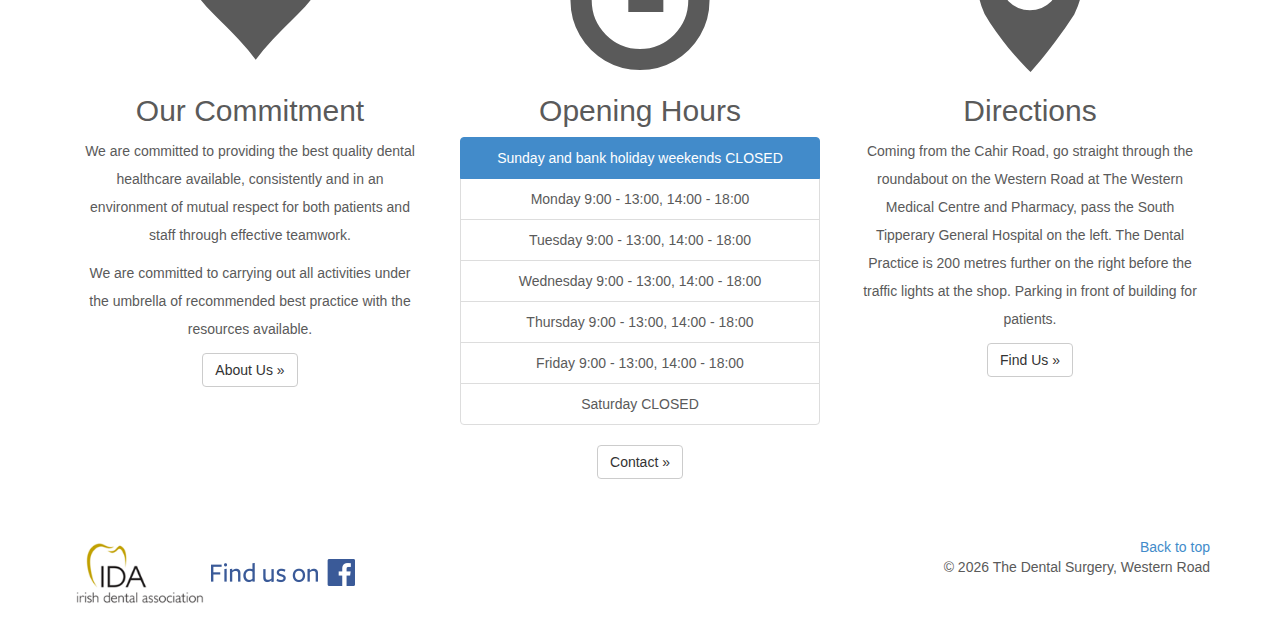
==== commit e486ec89: "Update opening hours to closed on Saturday" ====
--- a/index.html
+++ b/index.html
@@ -209,8 +209,7 @@
                     <li class="list-group-item"><span class="opening-day">Thursday</span> 9:00 - 13:00, 14:00 - 18:00
                     </li>
                     <li class="list-group-item"><span class="opening-day">Friday</span> 9:00 - 13:00, 14:00 - 18:00</li>
-                    <li class="list-group-item"><span class="opening-day">Saturday</span> 9:00 - 13:00<br /><i>By
-                            appointment only</i></li>
+                    <li class="list-group-item"><span class="opening-day">Saturday</span> CLOSED</li>
                 </ul>
                 <p><a class="btn btn-default" href="contact.html" role="button">Contact &raquo;</a></p>
             </div>
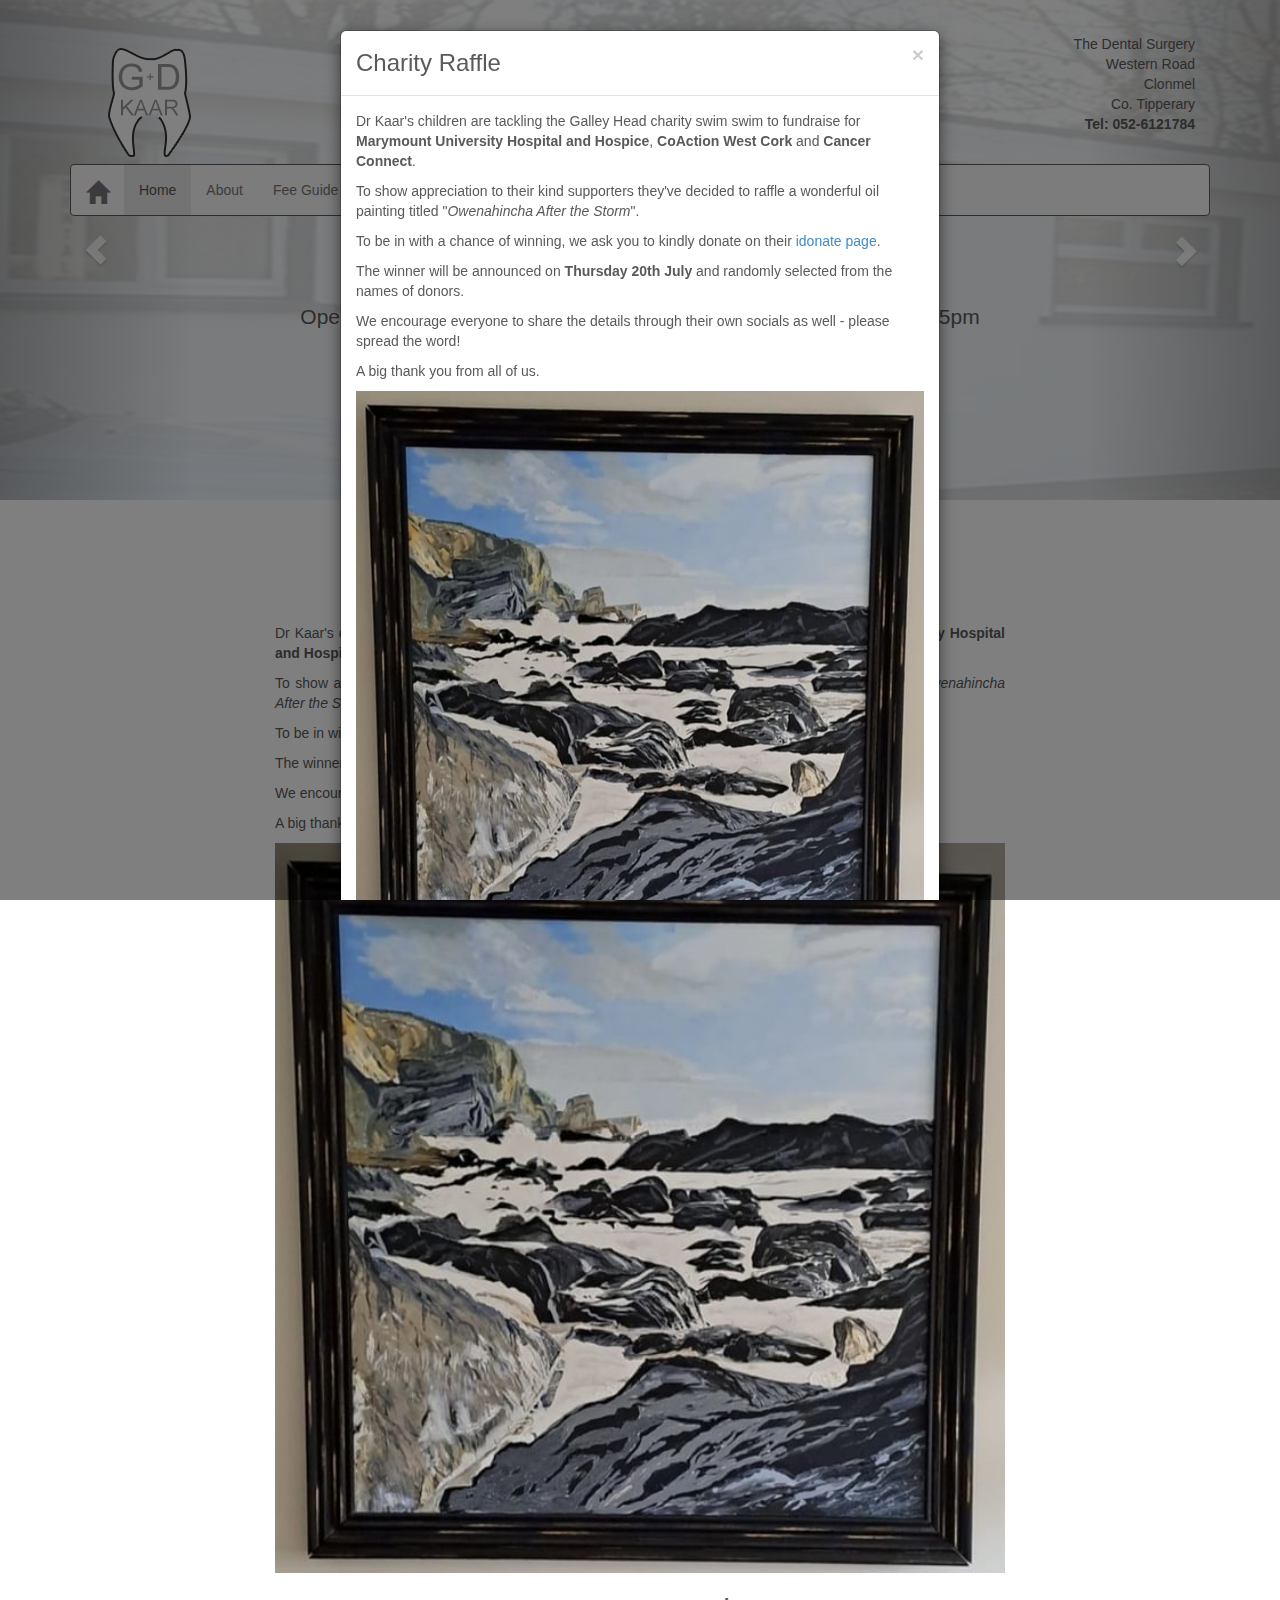
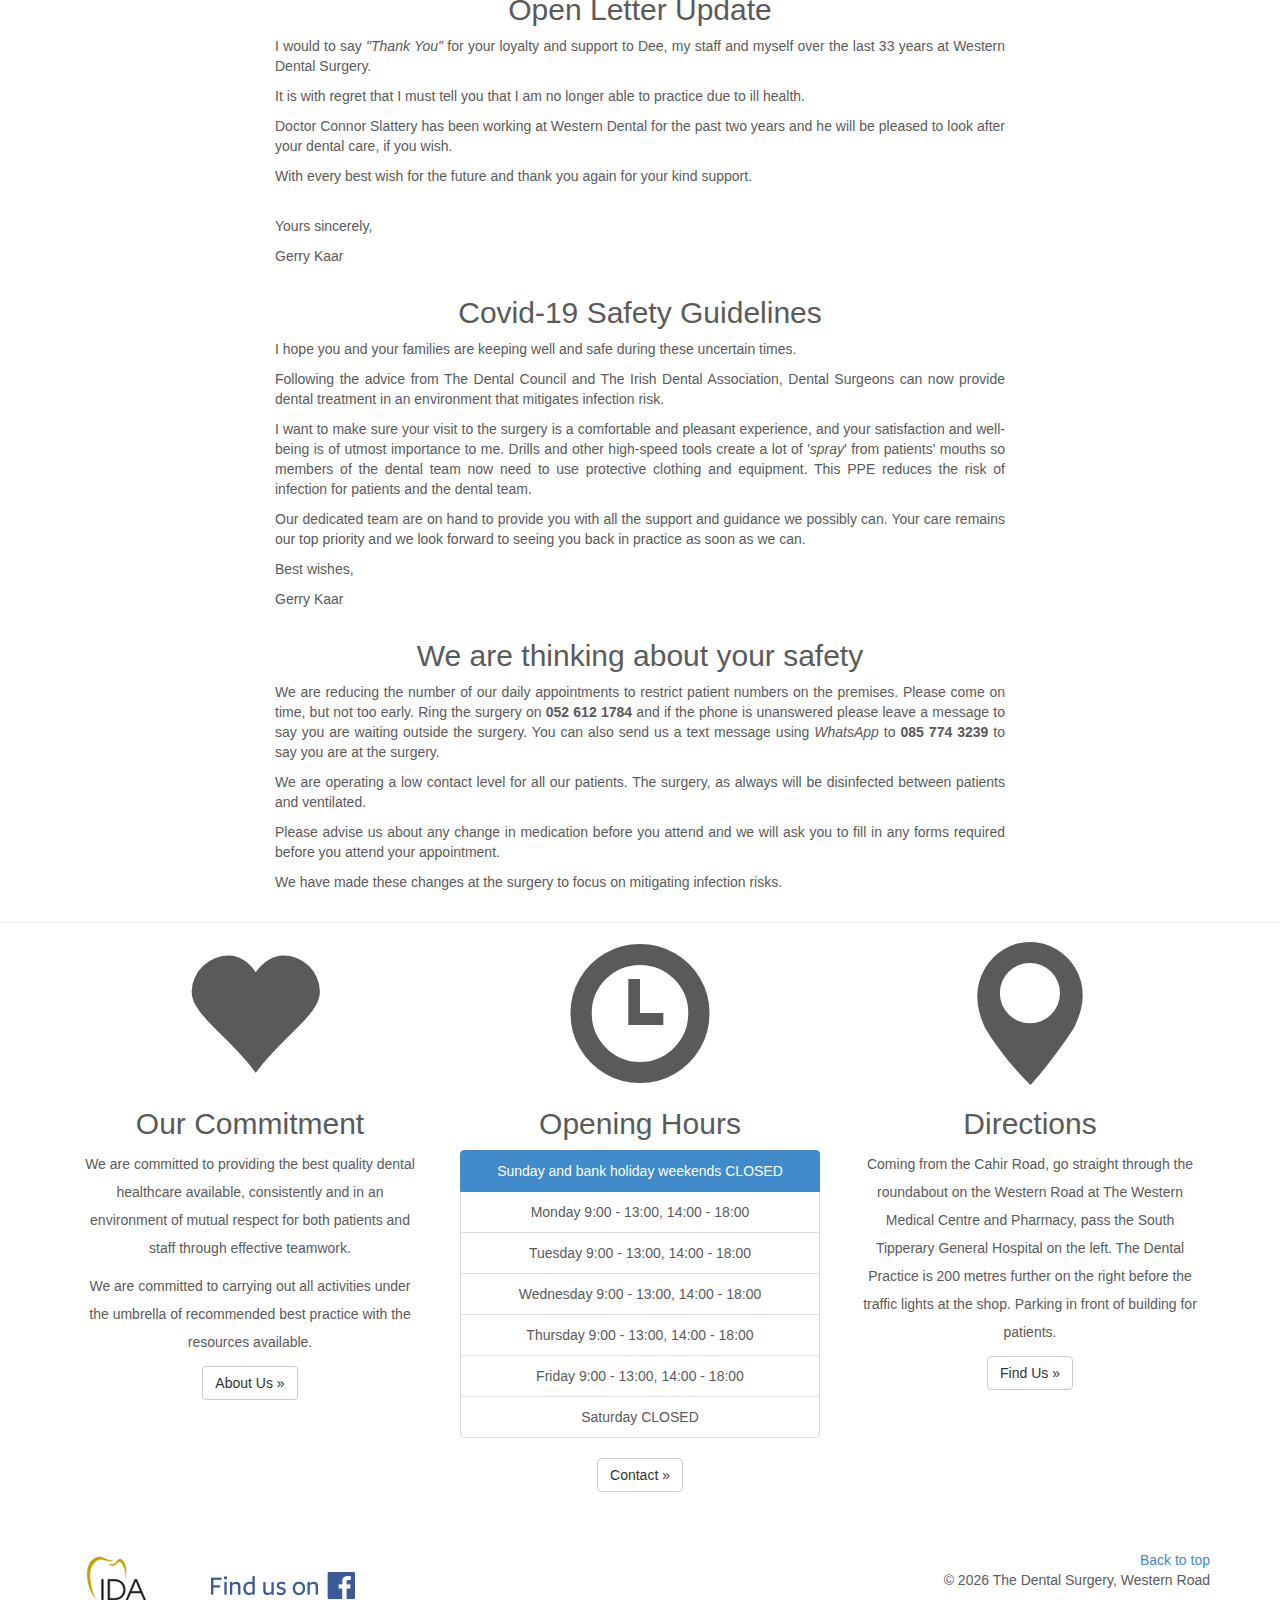
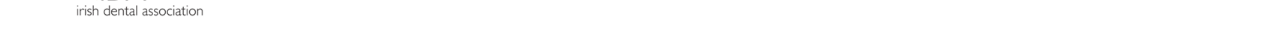
==== commit 46570623: "Add Galley Head charity swim info" ====
--- a/index.html
+++ b/index.html
@@ -140,6 +140,17 @@
     </div><!-- /.carousel -->
     <div class="container">
         <div class="col-lg-8 col-lg-offset-2 text-justify">
+            <h2 class="text-center">Charity Raffle</h2>
+            <p>Dr Kaar's children are tackling the Galley Head charity swim swim to fundraise for <b>Marymount University Hospital and Hospice</b>, <b>CoAction West Cork</b> and <b>Cancer Connect</b>.</p>
+            <p>To show appreciation to their kind supporters they've decided to raffle a wonderful oil painting titled "<i>Owenahincha After the Storm</i>".</p>
+            <p>To be in with a chance of winning, we ask you to kindly donate on their <a href="https://www.idonate.ie/fundraiser/11465074_3-littler-pigs-s-fundraising-page.html" target="_blank">idonate page</a>.</p>
+            <p>The winner will be announced on <b>Thursday 20th July</b> and randomly selected from the names of donors.</p>
+            <p>We encourage everyone to share the details through their own socials as well - please spread the word!</p>
+            <p>A big thank you from all of us.</p>
+            <img src="images/after-the-storm.jpg" width="100%" />
+            <br />
+        </div>
+        <div class="col-lg-8 col-lg-offset-2 text-justify">
             <h2 class="text-center">Open Letter Update</h2>
             <p>I would to say <i>"Thank You"</i> for your loyalty and support to Dee, my staff and myself over the last 33 years at Western Dental Surgery.</p>
             <p>It is with regret that I must tell you that I am no longer able to practice due to ill health.</p>
@@ -238,7 +249,7 @@
             </a>
         </footer>
     </div>
-    <!-- Modal -->
+    <!-- Modal - private dental hospital -->
     <div class="modal fade" id="NotificationModal" tabindex="-1" role="dialog">
         <div class="modal-dialog" role="document">
             <div class="modal-content">
@@ -251,6 +262,27 @@
                     <p>Please be advised that this is a private dental surgery.</p>
                     <p>The public HSE dental clinic can be found at <strong>Clonmel Community Care
                             Centre</strong><br />in the grounds of the South Tipperary General Hospital.</p>
+                </div>
+            </div>
+        </div>
+    </div>
+    <!-- Modal - galley head swim -->
+    <div class="modal fade" id="GalleyHeadSwimModal" tabindex="-1" role="dialog">
+        <div class="modal-dialog" role="document">
+            <div class="modal-content">
+                <div class="modal-header">
+                    <button type="button" class="close" data-dismiss="modal" aria-label="Close"><span
+                            aria-hidden="true">&times;</span></button>
+                    <h3 class="modal-title">Charity Raffle</h3>
+                </div>
+                <div class="modal-body">
+                    <p>Dr Kaar's children are tackling the Galley Head charity swim swim to fundraise for <b>Marymount University Hospital and Hospice</b>, <b>CoAction West Cork</b> and <b>Cancer Connect</b>.</p>
+                    <p>To show appreciation to their kind supporters they've decided to raffle a wonderful oil painting titled "<i>Owenahincha After the Storm</i>".</p>
+                    <p>To be in with a chance of winning, we ask you to kindly donate on their <a href="https://www.idonate.ie/fundraiser/11465074_3-littler-pigs-s-fundraising-page.html" target="_blank">idonate page</a>.</p>
+                    <p>The winner will be announced on <b>Thursday 20th July</b> and randomly selected from the names of donors.</p>
+                    <p>We encourage everyone to share the details through their own socials as well - please spread the word!</p>
+                    <p>A big thank you from all of us.</p>
+                    <img src="images/after-the-storm.jpg" width="100%" />
                 </div>
             </div>
         </div>
@@ -286,10 +318,16 @@
             $("#celebrating").html(yearsOpen + suffix);
             $(".this-year").html(new Date().getFullYear());
 
-            // show the notification pop-up if this is the first time on the website.
-            if (typeof Cookies.get('notification') == 'undefined') {
-                $("#NotificationModal").modal();
-                Cookies.set('notification', 1, { expires: 365 });
+            // // show the notification pop-up if this is the first time on the website.
+            // if (typeof Cookies.get('notification') == 'undefined') {
+            //     $("#NotificationModal").modal();
+            //     Cookies.set('notification', 1, { expires: 365 });
+            // }
+            
+            // show the galley head pop-up if this is the first time on the website.
+            if (typeof Cookies.get('galleyhead') == 'undefined') {
+                $("#GalleyHeadSwimModal").modal();
+                Cookies.set('galleyhead', 1, { expires: 365 });
             }
         });
     </script>
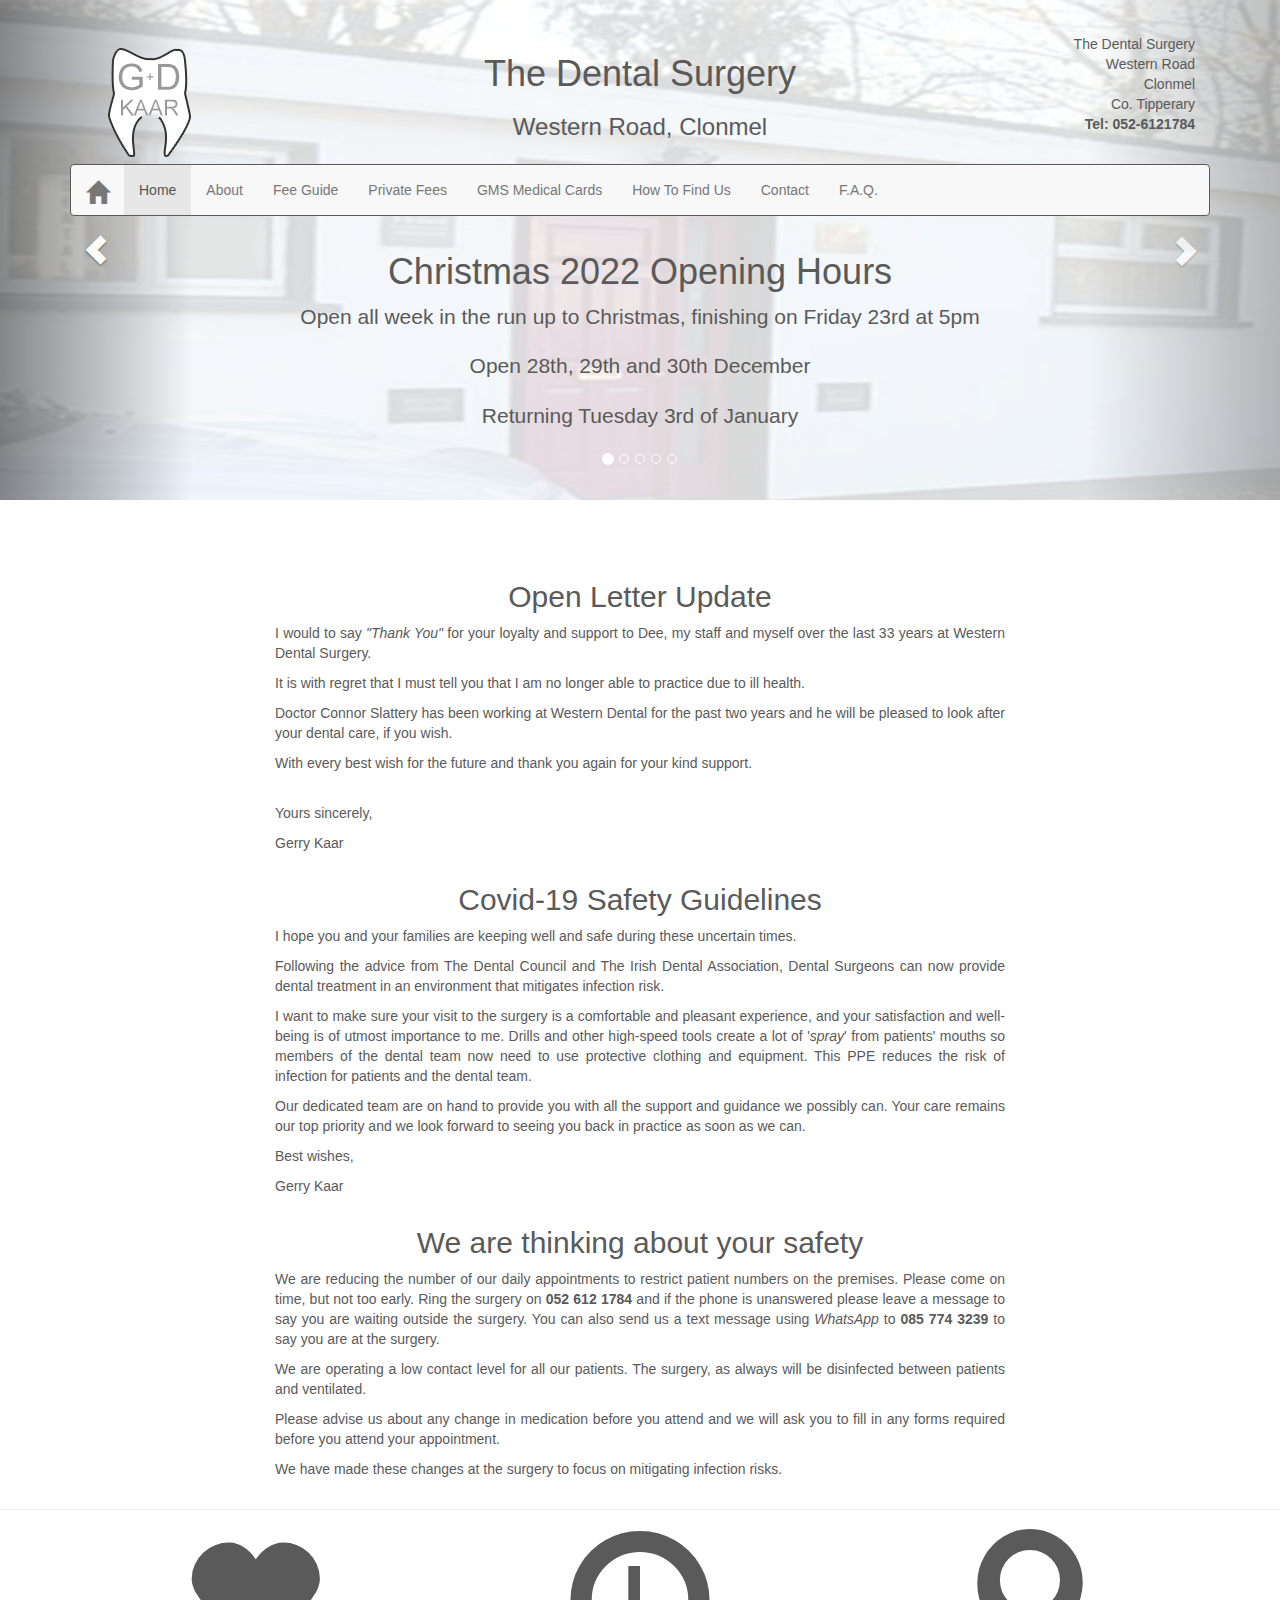
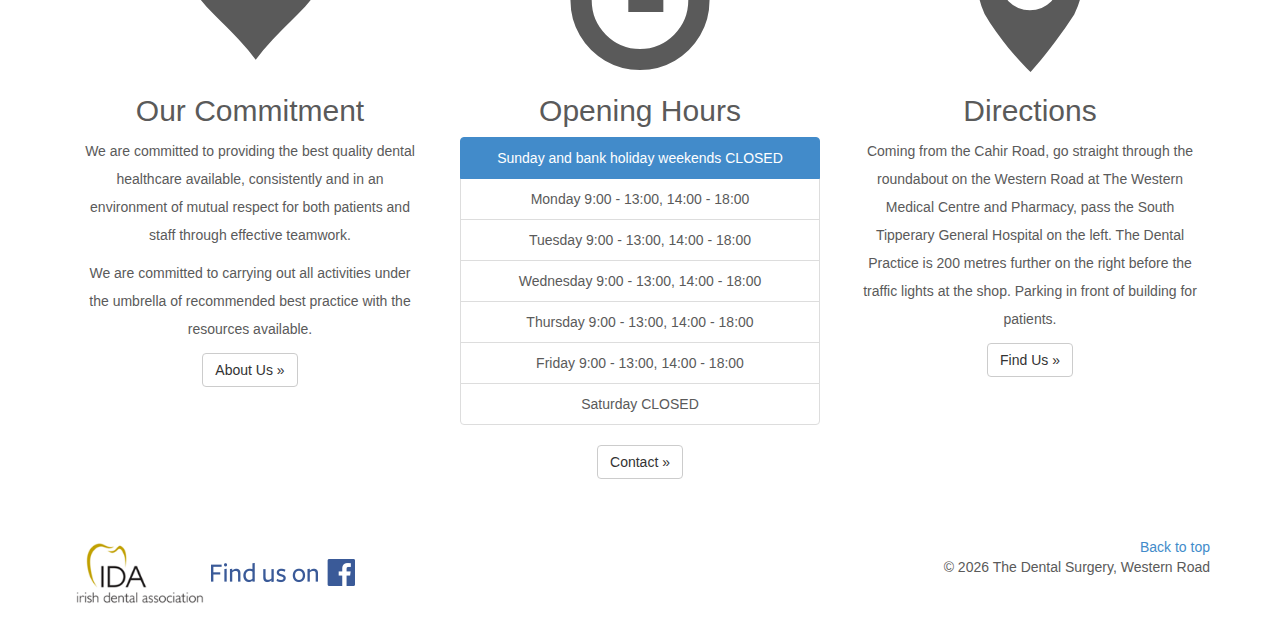
==== commit 39ef7c4f: "Revert "Add Galley Head charity swim info"" ====
--- a/index.html
+++ b/index.html
@@ -140,17 +140,6 @@
     </div><!-- /.carousel -->
     <div class="container">
         <div class="col-lg-8 col-lg-offset-2 text-justify">
-            <h2 class="text-center">Charity Raffle</h2>
-            <p>Dr Kaar's children are tackling the Galley Head charity swim swim to fundraise for <b>Marymount University Hospital and Hospice</b>, <b>CoAction West Cork</b> and <b>Cancer Connect</b>.</p>
-            <p>To show appreciation to their kind supporters they've decided to raffle a wonderful oil painting titled "<i>Owenahincha After the Storm</i>".</p>
-            <p>To be in with a chance of winning, we ask you to kindly donate on their <a href="https://www.idonate.ie/fundraiser/11465074_3-littler-pigs-s-fundraising-page.html" target="_blank">idonate page</a>.</p>
-            <p>The winner will be announced on <b>Thursday 20th July</b> and randomly selected from the names of donors.</p>
-            <p>We encourage everyone to share the details through their own socials as well - please spread the word!</p>
-            <p>A big thank you from all of us.</p>
-            <img src="images/after-the-storm.jpg" width="100%" />
-            <br />
-        </div>
-        <div class="col-lg-8 col-lg-offset-2 text-justify">
             <h2 class="text-center">Open Letter Update</h2>
             <p>I would to say <i>"Thank You"</i> for your loyalty and support to Dee, my staff and myself over the last 33 years at Western Dental Surgery.</p>
             <p>It is with regret that I must tell you that I am no longer able to practice due to ill health.</p>
@@ -249,7 +238,7 @@
             </a>
         </footer>
     </div>
-    <!-- Modal - private dental hospital -->
+    <!-- Modal -->
     <div class="modal fade" id="NotificationModal" tabindex="-1" role="dialog">
         <div class="modal-dialog" role="document">
             <div class="modal-content">
@@ -262,27 +251,6 @@
                     <p>Please be advised that this is a private dental surgery.</p>
                     <p>The public HSE dental clinic can be found at <strong>Clonmel Community Care
                             Centre</strong><br />in the grounds of the South Tipperary General Hospital.</p>
-                </div>
-            </div>
-        </div>
-    </div>
-    <!-- Modal - galley head swim -->
-    <div class="modal fade" id="GalleyHeadSwimModal" tabindex="-1" role="dialog">
-        <div class="modal-dialog" role="document">
-            <div class="modal-content">
-                <div class="modal-header">
-                    <button type="button" class="close" data-dismiss="modal" aria-label="Close"><span
-                            aria-hidden="true">&times;</span></button>
-                    <h3 class="modal-title">Charity Raffle</h3>
-                </div>
-                <div class="modal-body">
-                    <p>Dr Kaar's children are tackling the Galley Head charity swim swim to fundraise for <b>Marymount University Hospital and Hospice</b>, <b>CoAction West Cork</b> and <b>Cancer Connect</b>.</p>
-                    <p>To show appreciation to their kind supporters they've decided to raffle a wonderful oil painting titled "<i>Owenahincha After the Storm</i>".</p>
-                    <p>To be in with a chance of winning, we ask you to kindly donate on their <a href="https://www.idonate.ie/fundraiser/11465074_3-littler-pigs-s-fundraising-page.html" target="_blank">idonate page</a>.</p>
-                    <p>The winner will be announced on <b>Thursday 20th July</b> and randomly selected from the names of donors.</p>
-                    <p>We encourage everyone to share the details through their own socials as well - please spread the word!</p>
-                    <p>A big thank you from all of us.</p>
-                    <img src="images/after-the-storm.jpg" width="100%" />
                 </div>
             </div>
         </div>
@@ -318,16 +286,10 @@
             $("#celebrating").html(yearsOpen + suffix);
             $(".this-year").html(new Date().getFullYear());
 
-            // // show the notification pop-up if this is the first time on the website.
-            // if (typeof Cookies.get('notification') == 'undefined') {
-            //     $("#NotificationModal").modal();
-            //     Cookies.set('notification', 1, { expires: 365 });
-            // }
-            
-            // show the galley head pop-up if this is the first time on the website.
-            if (typeof Cookies.get('galleyhead') == 'undefined') {
-                $("#GalleyHeadSwimModal").modal();
-                Cookies.set('galleyhead', 1, { expires: 365 });
+            // show the notification pop-up if this is the first time on the website.
+            if (typeof Cookies.get('notification') == 'undefined') {
+                $("#NotificationModal").modal();
+                Cookies.set('notification', 1, { expires: 365 });
             }
         });
     </script>
--- a/css/dentistkaarstyle.css
+++ b/css/dentistkaarstyle.css
@@ -84,6 +84,17 @@
 	font-size: 1.6rem;
 }
 
+#PrivateFees .heading {
+    font-weight: bold;
+}
+
+#PrivateFees td {
+    width: 50%;
+}
+#PrivateFees tr.divider {
+    border-bottom: 2px solid #428bca;
+}
+
 /* RESPONSIVE CSS
 -------------------------------------------------- */
 @media(max-width:767px){
@@ -151,4 +162,4 @@
 }
 @media(min-width:1200px){
 	/*  */
-}+}
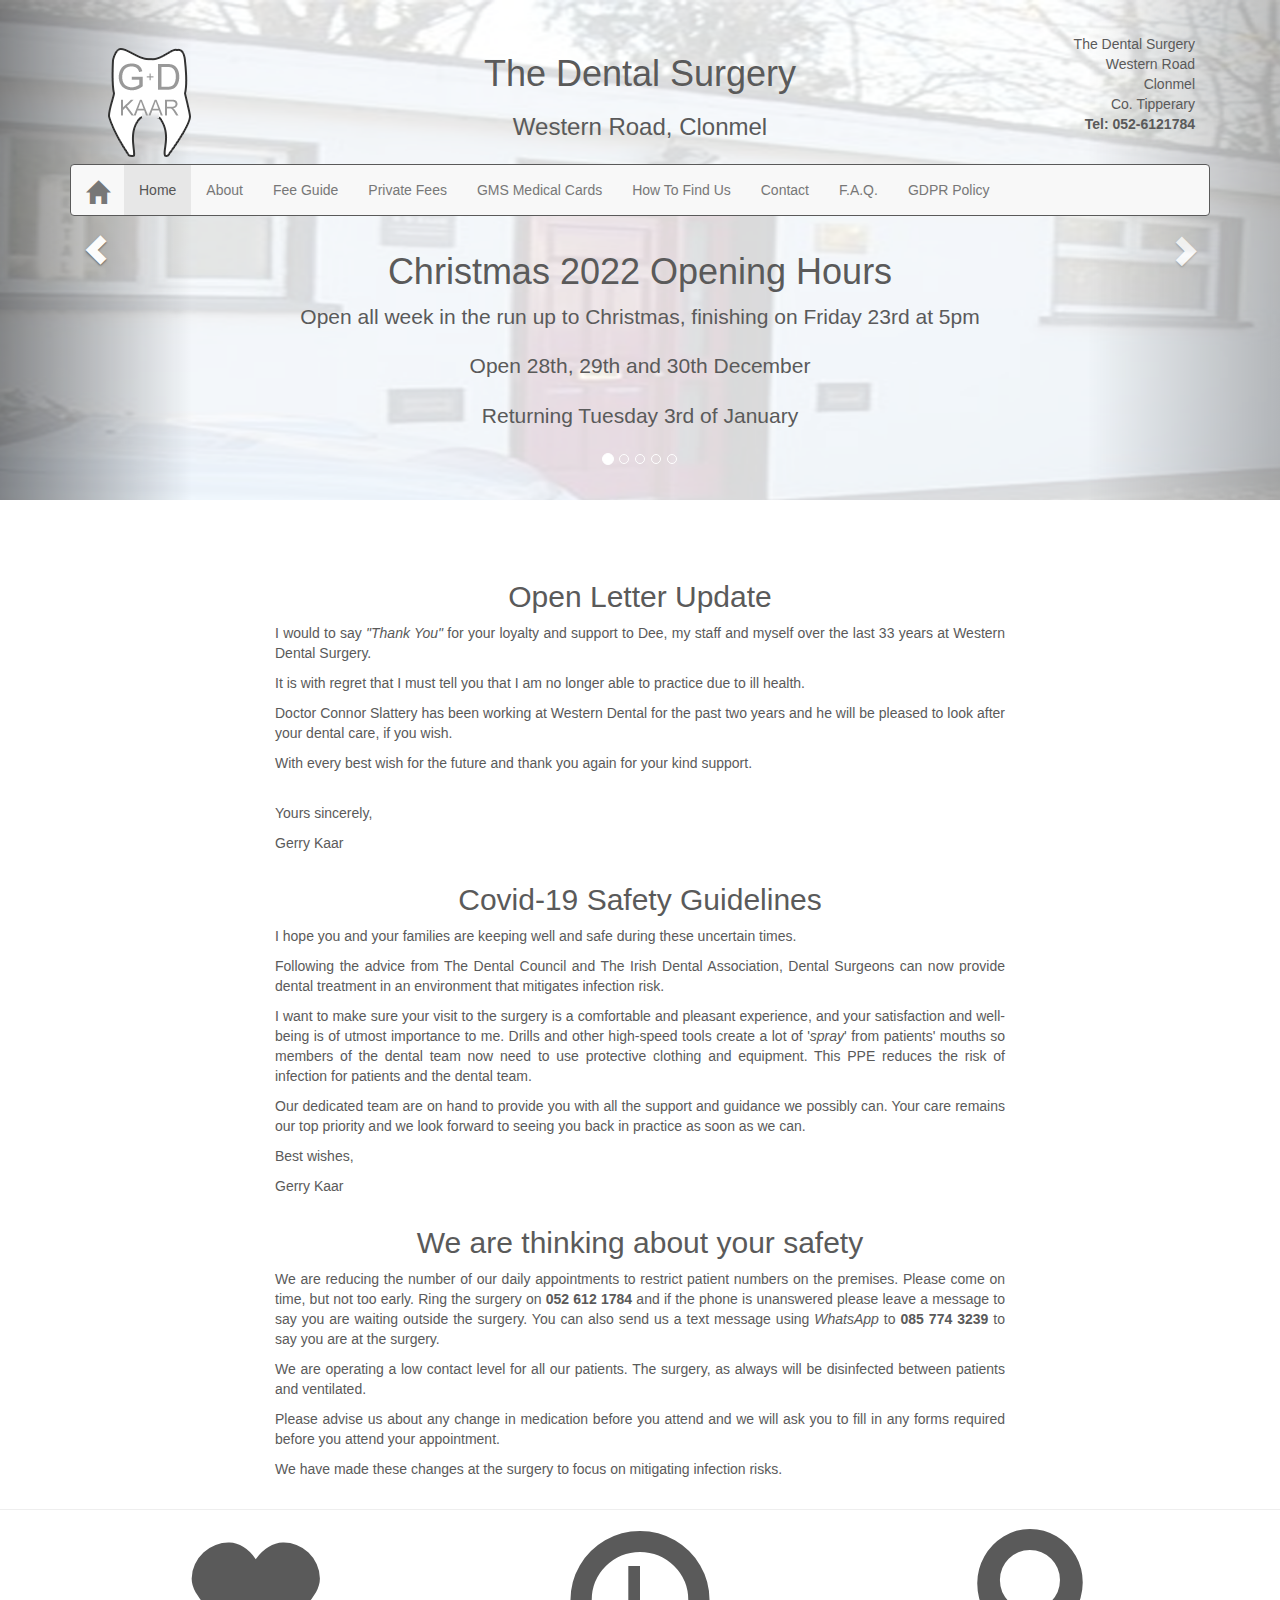
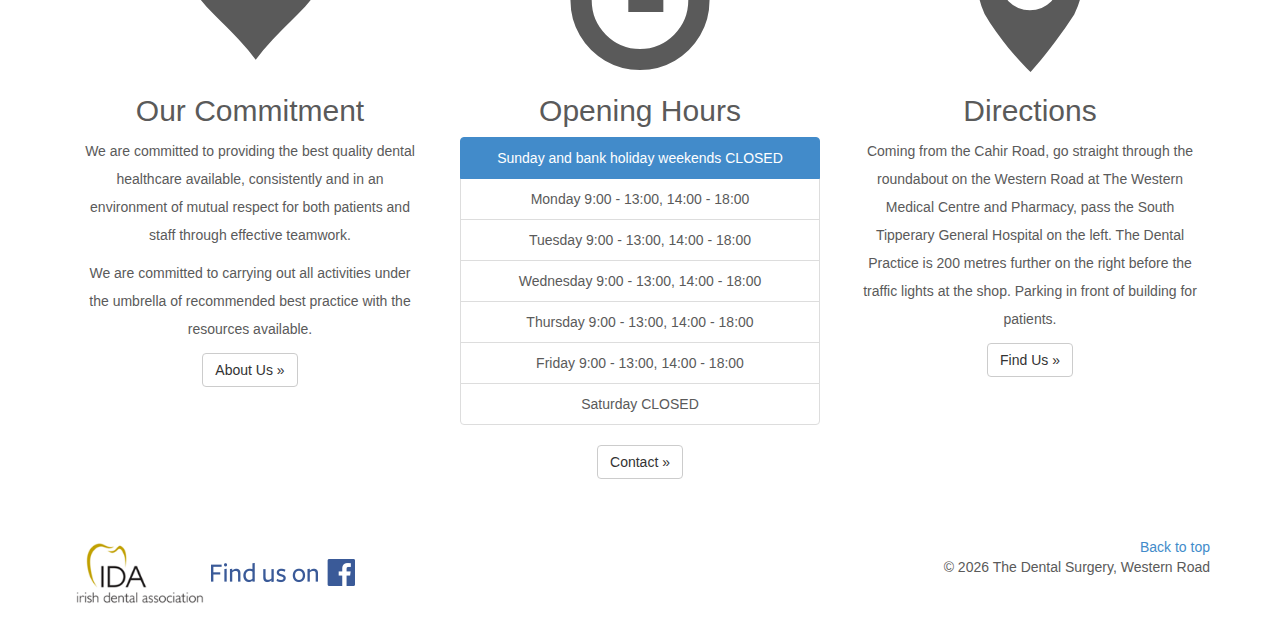
==== commit 9264215f: "Add GDPR guidelines" ====
--- a/index.html
+++ b/index.html
@@ -63,6 +63,7 @@
                             <li><a href="findus.html">How To Find Us</a></li>
                             <li><a href="contact.html">Contact</a></li>
                             <li><a href="faq.html">F.A.Q.</a></li>
+                            <li><a href="gdpr.html">GDPR Policy</a></li>
                         </ul>
                     </div>
                 </div>
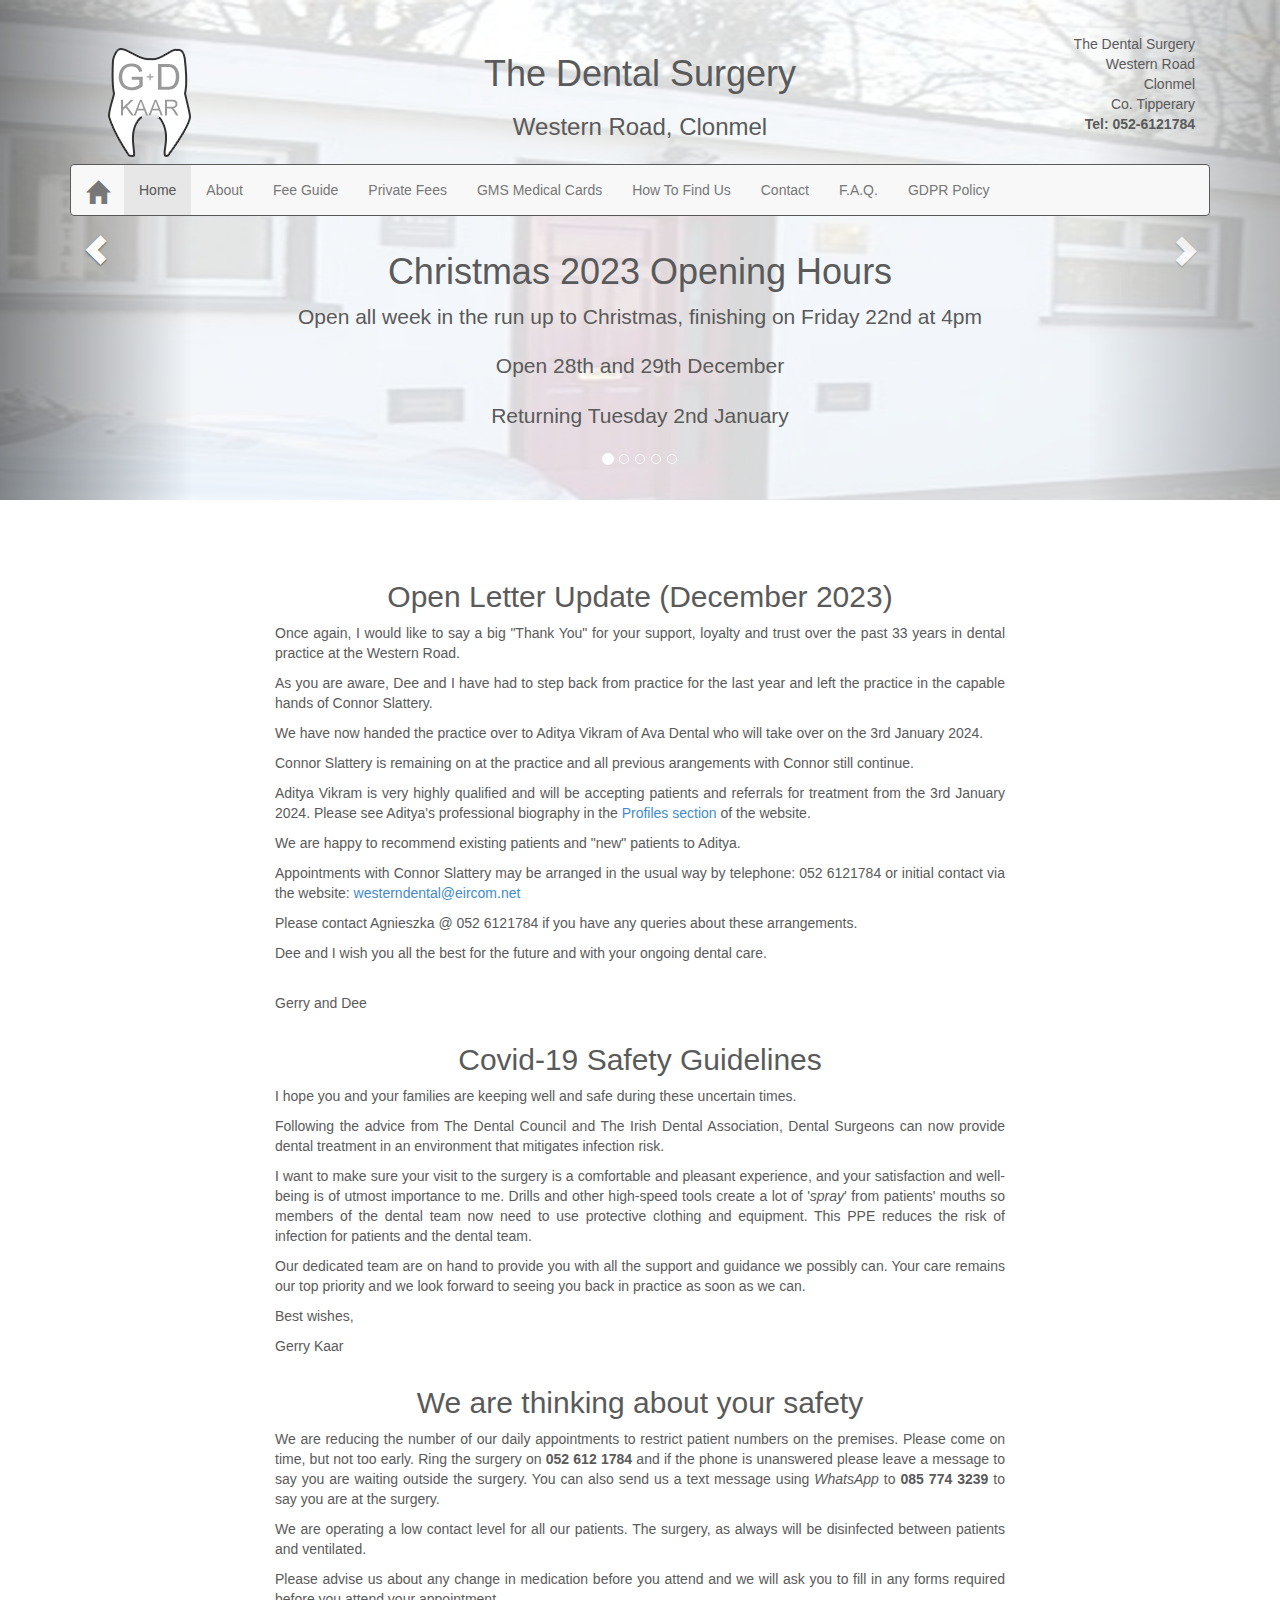
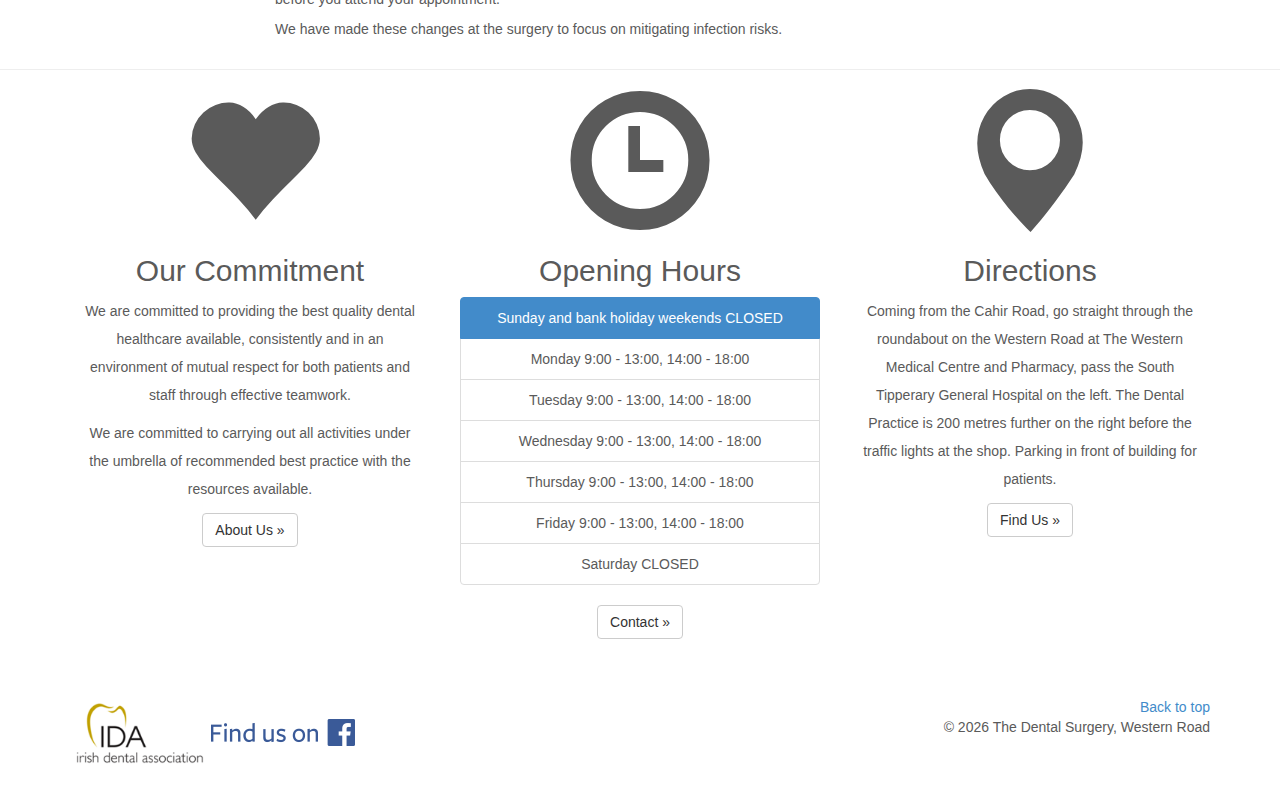
==== commit 47435591: "Christmas 2023 profile update" ====
--- a/index.html
+++ b/index.html
@@ -84,10 +84,10 @@
                 <img src="images/practice.png" alt="Dental Pracice">
                 <div class="container">
                     <div class="carousel-caption">
-                        <h1>Christmas 2022 Opening Hours</h1>
-                        <p>Open all week in the run up to Christmas, finishing on Friday 23rd at 5pm</p>
-                        <p>Open 28th, 29th and 30th December</p>
-                        <p>Returning Tuesday 3rd of January</p>
+                        <h1>Christmas 2023 Opening Hours</h1>
+                        <p>Open all week in the run up to Christmas, finishing on Friday 22nd at 4pm</p>
+                        <p>Open 28th and 29th December</p>
+                        <p>Returning Tuesday 2nd January</p>
                     </div>
                 </div>
             </div>
@@ -96,7 +96,6 @@
                 <div class="container">
                     <div class="carousel-caption">
                         <h1>Welcome to the Dental Surgery</h1>
-                        <p>We are currently celebrating our <span id="celebrating">28th</span> year at the practice!</p>
                         <p><a class="btn btn-lg btn-primary" href="findus.html" role="button">Find Us</a></p>
                     </div>
                 </div>
@@ -141,14 +140,18 @@
     </div><!-- /.carousel -->
     <div class="container">
         <div class="col-lg-8 col-lg-offset-2 text-justify">
-            <h2 class="text-center">Open Letter Update</h2>
-            <p>I would to say <i>"Thank You"</i> for your loyalty and support to Dee, my staff and myself over the last 33 years at Western Dental Surgery.</p>
-            <p>It is with regret that I must tell you that I am no longer able to practice due to ill health.</p>
-            <p>Doctor Connor Slattery has been working at Western Dental for the past two years and he will be pleased to look after your dental care, if you wish.</p>
-            <p>With every best wish for the future and thank you again for your kind support.</p>
+            <h2 class="text-center">Open Letter Update (December 2023)</h2>
+            <p>Once again, I would like to say a big "Thank You" for your support, loyalty and trust over the past 33 years in dental practice at the Western Road.</p>
+            <p>As you are aware, Dee and I have had to step back from practice for the last year and left the practice in the capable hands of Connor Slattery.</p>
+            <p>We have now handed the practice over to Aditya Vikram of Ava Dental who will take over on the 3rd January 2024.</p>
+            <p>Connor Slattery is remaining on at the practice and all previous arangements with Connor still continue.</p>
+            <p>Aditya Vikram is very highly qualified and will be accepting patients and referrals for treatment from the 3rd January 2024. Please see Aditya's professional biography in the <a href="about.html" target="_self">Profiles section</a> of the website.</p>
+            <p>We are happy to recommend existing patients and "new" patients to Aditya.</p>
+            <p>Appointments with Connor Slattery may be arranged in the usual way by telephone: 052 6121784 or initial contact via the website: <a href="mailto:westerndental@eircom.net" target="_blank">westerndental@eircom.net</a></p>
+            <p>Please contact Agnieszka @ 052 6121784 if you have any queries about these arrangements.</p>
+            <p>Dee and I wish you all the best for the future and with your ongoing dental care.</p>
             <br />
-            <p>Yours sincerely,</p>
-            <p>Gerry Kaar</p>
+            <p>Gerry and Dee</p>
         </div>
         <div class="col-lg-8 col-lg-offset-2 text-justify">
             <h2 class="text-center">Covid-19 Safety Guidelines</h2>
@@ -265,26 +268,6 @@
             var day = new Date().getDay() + 1;
             $("#OpeningDays li:nth-child(" + day + ")").addClass("active");
 
-            var openingYear = 1988;
-            var yearsOpen = new Date().getFullYear() - openingYear;
-            var celebrating = yearsOpen.toString().split("");
-            var suffix = "";
-
-            switch (celebrating[1]) {
-                case "1":
-                    suffix = "st";
-                    break;
-                case "2":
-                    suffix = "nd";
-                    break;
-                case "3":
-                    suffix = "rd";
-                    break;
-                default:
-                    suffix = "th";
-            }
-
-            $("#celebrating").html(yearsOpen + suffix);
             $(".this-year").html(new Date().getFullYear());
 
             // show the notification pop-up if this is the first time on the website.
